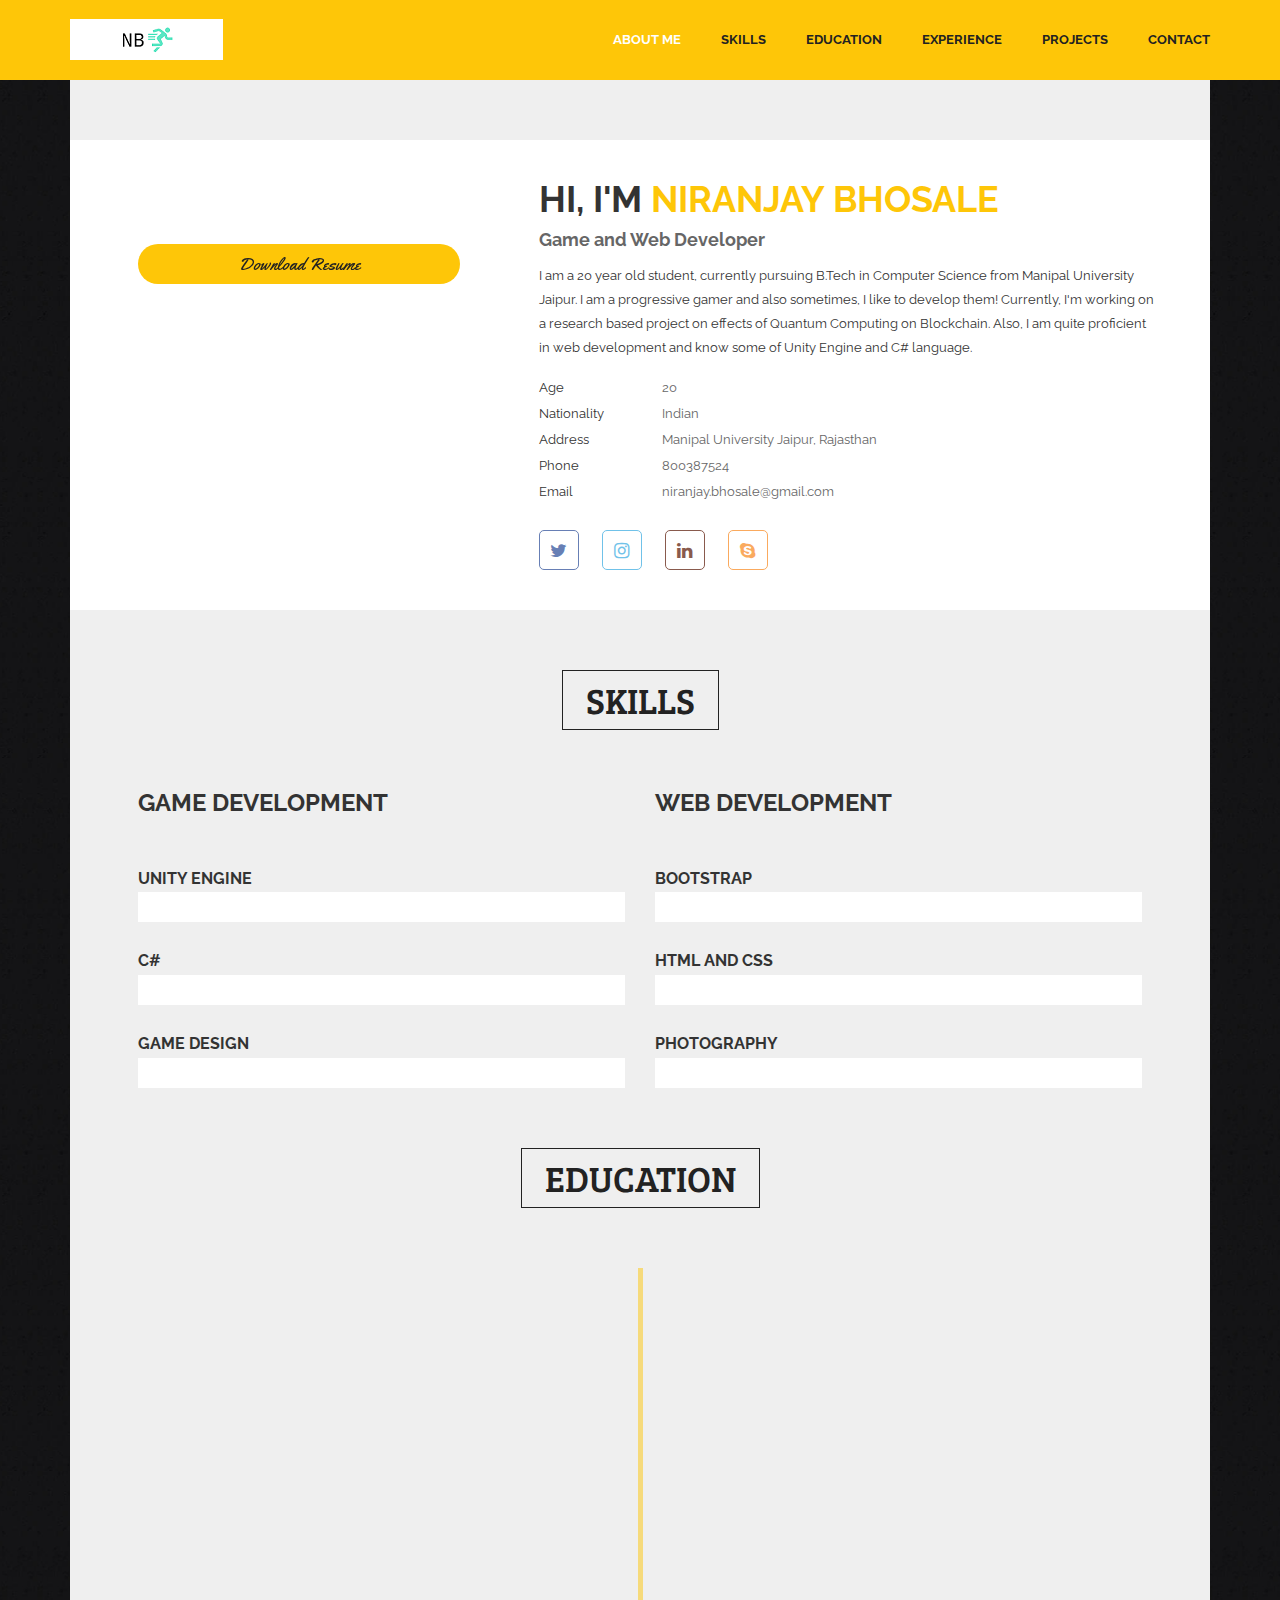
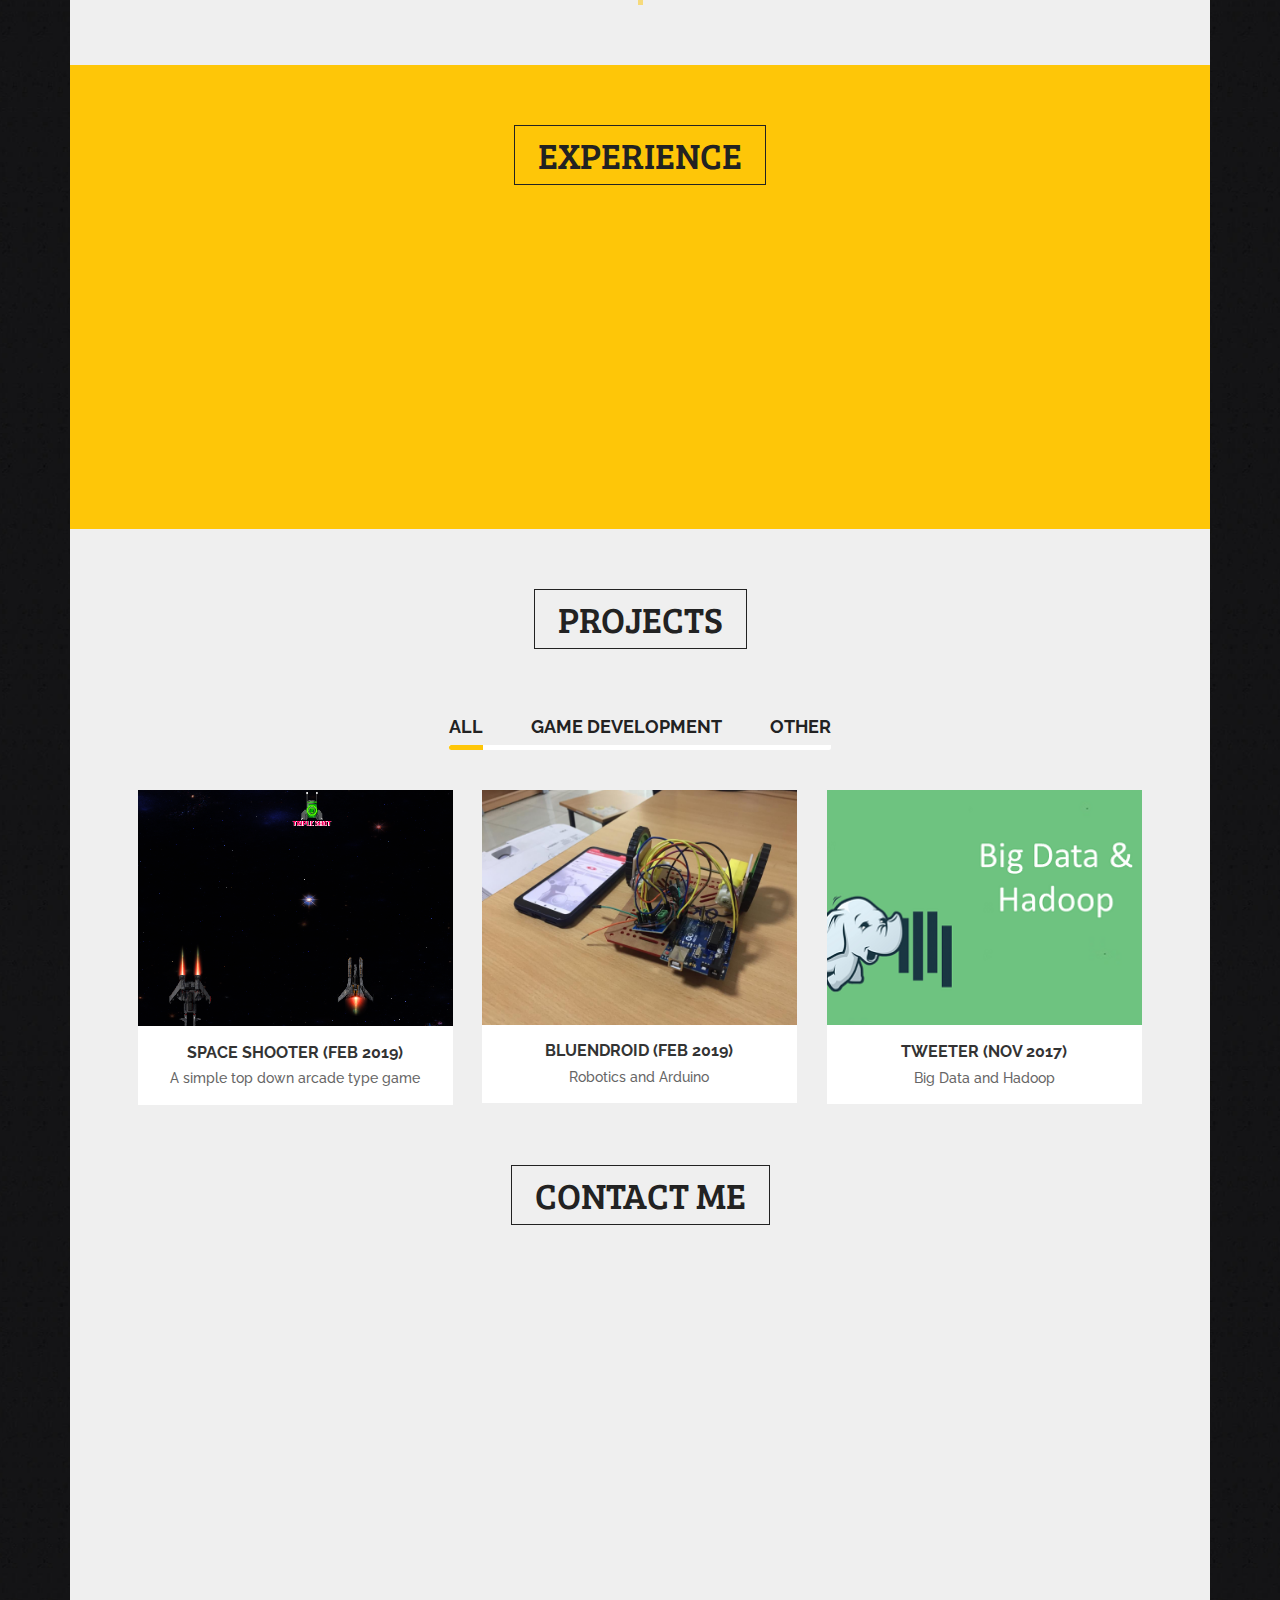
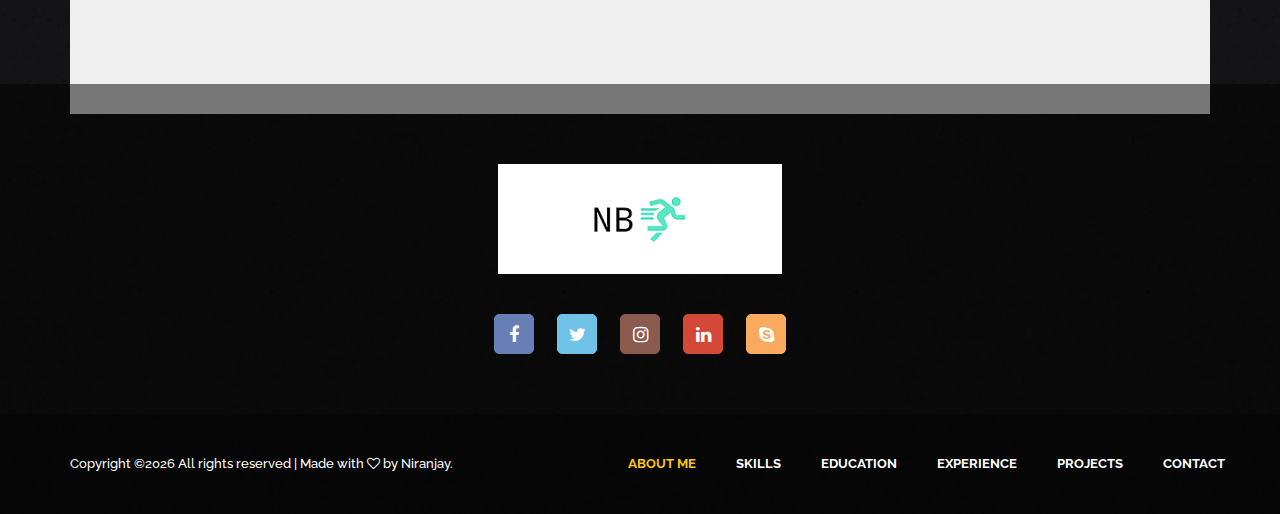
==== index.html @ bb03a8a0 "Update index.html" ====
<!DOCTYPE html>
<html lang="en">
    <head>
        <meta charset="utf-8">
        <meta http-equiv="X-UA-Compatible" content="IE=edge">
        <meta name="viewport" content="width=device-width, initial-scale=1">
        <link rel="icon" href="img/favicon.png" type="image/x-icon" />
        <!-- The above 3 meta tags *must* come first in the head; any other head content must come *after* these tags -->
        <title>Niranjay Bhosale - Resume / CV</title>

        <!-- Icon css link -->
        <link href="vendors/material-icon/css/materialdesignicons.min.css" rel="stylesheet">
        <link href="css/font-awesome.min.css" rel="stylesheet">
        <link href="vendors/linears-icon/style.css" rel="stylesheet">
        <!-- Bootstrap -->
        <link href="css/bootstrap.min.css" rel="stylesheet">
        
        <!-- Extra plugin css -->
        <link href="vendors/owl-carousel/assets/owl.carousel.css" rel="stylesheet">
        <link href="vendors/animate-css/animate.css" rel="stylesheet">
        
        <link href="css/style.css" rel="stylesheet">
        <link href="css/responsive.css" rel="stylesheet">
        
        <link rel="stylesheet" href="css/colors/default.css" title="default">
        <link rel="alternate stylesheet" href="css/colors/orange.css" title="orange">
        <link rel="alternate stylesheet" href="css/colors/pink.css" title="pink">
        <link rel="alternate stylesheet" href="css/colors/violet.css" title="violet">
        <link rel="alternate stylesheet" href="css/colors/blue.css" title="blue">
        <link rel="alternate stylesheet" href="css/colors/past.css" title="past">


        <!-- HTML5 shim and Respond.js for IE8 support of HTML5 elements and media queries -->
        <!-- WARNING: Respond.js doesn't work if you view the page via file:// -->
        <!--[if lt IE 9]>
        <script src="https://oss.maxcdn.com/html5shiv/3.7.3/html5shiv.min.js"></script>
        <script src="https://oss.maxcdn.com/respond/1.4.2/respond.min.js"></script>
        <![endif]-->
    </head>
    <body class="dark_bg" data-spy="scroll" data-target="#bs-example-navbar-collapse-1" data-offset="80" data-scroll-animation="true">
       
        <div id="preloader">
            <div id="preloader_spinner">
                <div class="spinner"></div>
            </div>
        </div>
       
        <!--================ Frist hader Area =================-->
        <header class="header_area">
            <div class="container">
                <nav class="navbar navbar-default">
                    <!-- Brand and toggle get grouped for better mobile display -->
                    <div class="navbar-header">
                        <button type="button" class="navbar-toggle collapsed" data-toggle="collapse" data-target="#bs-example-navbar-collapse-1" aria-expanded="false">
                            <span class="sr-only">Toggle navigation</span>
                            <span class="icon-bar"></span>
                            <span class="icon-bar"></span>
                            <span class="icon-bar"></span>
                        </button>
                        <a class="navbar-brand" href="index.html"><img src="img/logo.png" alt=""></a>
                    </div>

                    <!-- Collect the nav links, forms, and other content for toggling -->
                    <div class="collapse navbar-collapse" id="bs-example-navbar-collapse-1">
                        <ul class="nav navbar-nav navbar-right">
                            <li class="active"><a href="#about">ABOUT ME </a></li>
                            <li><a href="#skill">Skills</a></li>
                            <li><a href="#education">Education</a></li>
                            <li><a href="#service">Experience</a></li>
                            <li><a href="#portfolio">Projects</a></li>
                            <!-- <li><a href="#news">News</a></li> -->
                            <li><a href="#contact">CONTACT</a></li>
                        </ul>
                    </div><!-- /.navbar-collapse -->
                </nav>
            </div>
        </header>
        <!--================End Footer Area =================-->
        
        <!--================Total container Area =================-->
        <div class="container main_container">
            <div class="content_inner_bg row m0">
                <section class="about_person_area pad" id="about">
                    <div class="row">
                        <div class="col-md-5">
                            <div class="person_img">
                                <img src="img/member/pro_pic.jpg" alt="">
                                <a class="download_btn" href="https://drive.google.com/file/d/1A1IYDyCEJF3jISKHnwyV9VKi8u2_MzDk/view?usp=sharing" target="_blank"><span>Download Resume</span></a>
                            </div>
                        </div>
                        <div class="col-md-7">
                            <div class="row person_details">
                                <h3>Hi, I'm <span>Niranjay Bhosale</span></h3>
                                <h4>Game and Web Developer</h4>
                                <p>I am a 20 year old student, currently pursuing B.Tech in Computer Science from Manipal University Jaipur. I am a progressive gamer and also sometimes, I like to develop them! Currently, I'm working on a research based project on effects of Quantum Computing on Blockchain. Also, I am quite proficient in web development and know some of Unity Engine and C# language.</p>
                                <div class="person_information">
                                    <ul>
                                        <li><a href="#">Age</a></li>
                                        <li><a href="#">Nationality</a></li>
                                        <li><a href="#">Address</a></li>
                                        <li><a href="#">Phone</a></li>
                                        <li><a href="#">Email</a></li>
                                    </ul>
                                    <ul>
                                        <li><a href="#">20</a></li>
                                        <li><a href="#">Indian</a></li>
                                        <li><a href="#">Manipal University Jaipur, Rajasthan</a></li>
                                        <li><a href="#">800387524</a></li>
                                        <li><a href="#">niranjay.bhosale@gmail.com</a></li>
                                    </ul>
                                </div>
                                <ul class="social_icon">
                                    <!-- <li><a href="https://www.facebook.com/niranjay.bhosale"><i class="fa fa-facebook"></i></a></li> -->
                                    <li><a href="https://twitter.com/BhosaleNiranjay"><i class="fa fa-twitter"></i></a></li>
                                    <li><a href="https://www.instagram.com/niranjay_30/"><i class="fa fa-instagram"></i></a></li>
                                    <li><a href="https://www.linkedin.com/in/niranjay-b-50115015b/"><i class="fa fa-linkedin"></i></a></li>
                                    <li><a href="https://join.skype.com/invite/nTh72qrRTqB2"><i class="fa fa-skype"></i></a></li>
                                    <!-- <li><a href="#"><i class="fa fa-pinterest"></i></a></li>
                                    <li><a href="#"><i class="fa fa-google-plus"></i></a></li>	
                                    <li><a href="#"><i class="fa fa-flickr"></i></a></li>
                                    <li><a href="#"><i class="fa fa-dribbble"></i></a></li>
                                    <li><a href="#"><i class="fa fa-rss"></i></a></li> -->
                                </ul>
                            </div>
                        </div>
                    </div>
                </section>
                <section class="myskill_area pad" id="skill">
                    <div class="main_title">
                        <h2>Skills</h2>
                    </div>
                    <div class="row">
                        <div class="col-md-6 wow fadeInUp animated">
                            <div class="skill_text">
                                <h4>Game Development</h4>
                                <!-- <p>Lorem Ipsum is simply dummy text of the printing and typesetting industry. Loren Ipsum has been the industry's standard dummy text.</p>
 -->                            </div>
                            <div class="skill_item_inner">
                                <div class="single_skill">
                                    <h4>Unity Engine</h4>
                                    <div class="progress">
                                        <div class="progress-bar" role="progressbar" aria-valuenow="55" aria-valuemin="0" aria-valuemax="100">
                                            <!--<div class="progress_parcent"><span class="counter">65</span>%</div>-->
                                        </div>
                                    </div>
                                </div>
                                <div class="single_skill">
                                    <h4>C#</h4>
                                    <div class="progress">
                                        <div class="progress-bar" role="progressbar" aria-valuenow="35" aria-valuemin="0" aria-valuemax="100">
                                            <!--<div class="progress_parcent"><span class="counter">65</span>%</div>-->
                                        </div>
                                    </div>
                                </div>
                                <div class="single_skill">
                                    <h4>Game Design</h4>
                                    <div class="progress">
                                        <div class="progress-bar" role="progressbar" aria-valuenow="45" aria-valuemin="0" aria-valuemax="100">
                                            <!--<div class="progress_parcent"><span class="counter">75</span>%</div>-->
                                        </div>
                                    </div>
                                </div>
                            </div>
                        </div>
                        <div class="col-md-6 wow fadeInUp animated">
                            <div class="skill_text">
                                <h4>Web Development</h4>
                                <!-- <p>Lorem Ipsum is simply dummy text of the printing and typesetting industry. Loren Ipsum has been the industry's standard dummy text.</p> -->
                            </div>
                            <div class="skill_item_inner">
                                <div class="single_skill">
                                    <h4>Bootstrap</h4>
                                    <div class="progress">
                                        <div class="progress-bar" role="progressbar" aria-valuenow="35" aria-valuemin="0" aria-valuemax="100">
                                            <!-- <div class="progress_parcent"><span class="counter">75</span>%</div> -->
                                        </div>
                                    </div>
                                </div>
                                <div class="single_skill">
                                    <h4>HTML and CSS</h4>
                                    <div class="progress">
                                        <div class="progress-bar" role="progressbar" aria-valuenow="65" aria-valuemin="0" aria-valuemax="100">
                                            <!-- <div class="progress_parcent"><span class="counter">85</span>%</div> -->
                                        </div>
                                    </div>
                                </div>
                                <div class="single_skill">
                                    <h4>Photography</h4>
                                    <div class="progress">
                                        <div class="progress-bar" role="progressbar" aria-valuenow="60" aria-valuemin="0" aria-valuemax="100">
                                            <div class="progress_parcent"><span class="counter">60</span>%</div>
                                        </div>
                                    </div>
                                </div>
                            </div>
                        </div>
                    </div>
                </section>
                <section class="education_area pad" id="education">
                    <div class="main_title">
                        <h2>Education</h2>
                    </div>
                    <div class="education_inner_area">
                    	<div class="education_item wow fadeInUp animated" data-line="1">
                            <h6>2017-2021 (expected)</h6>
                            <a href="#"><h4>Bachelor of Technology (B.Tech)</h4></a>
                            <h5>Manipal University Jaipur</h5>
                            <p>Stream: Computer Science & Engineering</p>
                        </div>
                        <div class="education_item wow fadeInUp animated" data-line="2">
                            <h6>2015-2017</h6>
                            <a href="#"><h4>Senior Secondary School</h4></a>
                            <h5>Gopal Krishna Gokhale College, Kolhapur</h5>
                            <p>Year of Completion: 2017<br>MAHARASHTRA STATE BOARD Board
							</p>
                        </div>
                        <div class="education_item wow fadeInUp animated" data-line="3">
                            <h6>2013-2015</h6>
                            <a href="#"><h4>Secondary School</h4></a>
                            <h5>Shantiniketan School, Kolhapur</h5>
                            <p>Year of Completion: 2015<br>CBSE Board</p>
                        </div>
                    </div>
                </section>
                <section class="service_area" id="service">
                    <div class="main_title">
                        <h2>Experience</h2>
                    </div>
                    <div class="service_inner row">
                        <!-- <div class="col-md-6">
                            <div class="service_item wow fadeInUp animated">
                                <i class="fa fa-wordpress" aria-hidden="true"></i>
                                <a href="#"><h4>Wordpress Development</h4></a>
                                <p>Lorem ipsum dolor sit amet, consectetur adipiscing elits, sed do mod, tempor ets incididunt ut labore et dolore magna aliqua. Ut enim adtiesm minim veniam, quis nostrud exercitation ullamco laboris nisi ut aliquip ex ea commodo consequat.</p>
                            </div>
                        </div>
                        <div class="col-md-6">
                            <div class="service_item wow fadeInUp animated">
                                <i class="fa fa-paint-brush" aria-hidden="true"></i>
                                <a href="#"><h4>Creative Design</h4></a>
                                <p>Lorem ipsum dolor sit amet, consectetur adipiscing elits, sed do mod, tempor ets incididunt ut labore et dolore magna aliqua. Ut enim adtiesm minim veniam, quis nostrud exercitation ullamco laboris nisi ut aliquip ex ea commodo consequat.</p>
                            </div>
                        </div>
                        <div class="col-md-6">
                            <div class="service_item wow fadeInUp animated">
                                <i class="fa fa-mobile" aria-hidden="true"></i>
                                <a href="#"><h4>Mobile Apps Development</h4></a>
                                <p>Lorem ipsum dolor sit amet, consectetur adipiscing elits, sed do mod, tempor ets incididunt ut labore et dolore magna aliqua. Ut enim adtiesm minim veniam, quis nostrud exercitation ullamco laboris nisi ut aliquip ex ea commodo consequat.</p>
                            </div>
                        </div>
                        <div class="col-md-6">
                            <div class="service_item wow fadeInUp animated">
                                <i class="fa fa-maxcdn" aria-hidden="true"></i>
                                <a href="#"><h4>Social Media Marketing</h4></a>
                                <p>Lorem ipsum dolor sit amet, consectetur adipiscing elits, sed do mod, tempor ets incididunt ut labore et dolore magna aliqua. Ut enim adtiesm minim veniam, quis nostrud exercitation ullamco laboris nisi ut aliquip ex ea commodo consequat.</p>
                            </div>
                        </div>
                        <div class="col-md-6">
                            <div class="service_item wow fadeInUp animated">
                                <i class="fa fa-camera" aria-hidden="true"></i>
                                <a href="#"><h4>Professional Photography</h4></a>
                                <p>Lorem ipsum dolor sit amet, consectetur adipiscing elits, sed do mod, tempor ets incididunt ut labore et dolore magna aliqua. Ut enim adtiesm minim veniam, quis nostrud exercitation ullamco laboris nisi ut aliquip ex ea commodo consequat.</p>
                            </div>
                        </div> -->
                        <div class="col-md-6">
                            <div class="service_item wow fadeInUp animated">
                                <i class="fa fa-laptop" aria-hidden="true"></i>
                                <a href="#"><h4>Website Development</h4></a>
                                <p>Developed a responsive beta version of a website for Howdybuddy (a college startup focused on resolving mental-health issues) using Semantic HTML, CSS, Javascript and bootstrap.</p>
                            </div>
                        </div>
                        <div class="col-md-6">
                            <div class="service_item wow fadeInUp animated">
                                <i class="fa fa-maxcdn" aria-hidden="true"></i>
                                <a href="#"><h4>Game Development</h4></a>
                                <p></p>
                            </div>
                        </div>
                    </div>
                </section>
                <section class="portfolio_area pad" id="portfolio">
                    <div class="main_title">
                        <h2>Projects</h2>
                    </div>
                    <div class="porfolio_menu">
                        <ul class="causes_filter">
                            <li class="active" data-filter="*"><a href="">All</a></li>
                            <li data-filter=".game"><a href="">Game Development</a></li>
                            <li data-filter=".other"><a href="">Other</a></li>
                            <!-- <li data-filter=".marketing"><a href="">Marketing</a></li> -->
                        </ul>
                    </div>
                    <div class="row">
                        <div class="portfolio_list_inner">
                            <div class="col-md-4 game">
                                <div class="portfolio_item">
                                    <div class="portfolio_img">
                                        <img src="img/portfolio/game.png" alt="">
                                    </div>
                                    <div class="portfolio_title">
                                        <a href="https://drive.google.com/drive/folders/1Umdx741iI7I2Jzi5hXSfvukmV2nTcY_Z?usp=sharing" target="_blank"><h4>Space Shooter (Feb 2019)</h4></a>
                                        <h5>A simple top down arcade type game</h5>
                                    </div>
                                </div>
                            </div>
                            <div class="col-md-4 other">
                                <div class="portfolio_item">
                                    <div class="portfolio_img">
                                        <img src="img/portfolio/bot.png" alt="">
                                    </div>
                                    <div class="portfolio_title">
                                        <a href="https://drive.google.com/open?id=1bFijvQqAo2AUb66NJOrfbsSw-WFT45ws" target="_blank"><h4>Bluendroid (Feb 2019)</h4></a>
                                        <h5>Robotics and Arduino</h5>
                                    </div>
                                </div>
                            </div>
                            <div class="col-md-4 other">
                                <div class="portfolio_item">
                                    <div class="portfolio_img">
                                        <img src="img/portfolio/hadoop.png" alt="">
                                    </div>
                                    <div class="portfolio_title">
                                        <a href="https://drive.google.com/open?id=1YYobYBckXIvGxPueU4f6BoprZH7zDfwl" target="_blank"><h4>Tweeter (Nov 2017)</h4></a>
                                        <h5>Big Data and Hadoop</h5>
                                    </div>
                                </div>
                            </div>
                            
                        </div>
                    </div>
                </section>
                <!-- <section class="news_area pad" id="news">
                    <div class="main_title">
                        <h2>News</h2>
                    </div>
                    <div class="news_inner_area">
                        <div class="row">
                            <div class="col-md-4">
                                <div class="twitter_area wow fadeInLeft animated">
                                    <div class="w_title">
                                        <h3><i class="fa fa-twitter"></i>Twitter</h3>
                                    </div>
                                    <ul>
                                        <li><a href="#">@themexart:</a> Lorem ipsum dolors sit amets consectetur adipicing elit sed do eiusmod tempor incididunt ut labore.</li>
                                        <li><a href="#">@themexart:</a> Lorem ipsum dolors sit amets consectetur adipicing elit sed do eiusmod tempor incididunt ut labore.</li>
                                        <li><a href="#">@themexart:</a> Lorem ipsum dolors sit amets consectetur adipicing elit sed do eiusmod tempor incididunt ut labore.</li>
                                        <li><a href="#">@themexart:</a> Lorem ipsum dolors sit amets consectetur adipicing elit sed do eiusmod tempor incididunt ut labore.</li>
                                    </ul>
                                </div>
                            </div>
                            <div class="col-md-4">
                                <div class="blog_slider_area wow fadeInUp animated">
                                    <div class="w_title">
                                        <h3>Blog</h3>
                                    </div>
                                    <div class="blog_slider_inner">
                                        <div class="item">
                                            <img src="img/blog/blog-1.jpg" alt="">
                                            <a href="#"><h3>The Importance of User Experience</h3></a>
                                            <p>Lorem ipsum dolor sit amet, consectetur adipiscing elit. Etiam sagittis... <a href="#">Read More</a></p>
                                            <h5>Posted by <a href="http://rocky.obaidul.com">Rocky</a> at 04 Feb, 2017</h5>
                                        </div>
                                        <div class="item">
                                            <img src="img/blog/blog-2.jpg" alt="">
                                            <a href="#"><h3>The Importance of User Experience</h3></a>
                                            <p>Lorem ipsum dolor sit amet, consectetur adipiscing elit. Etiam sagittis... <a href="#">Read More</a></p>
                                            <h5>Posted by <a href="http://rocky.obaidul.com">Rocky</a> at 04 Feb, 2017</h5>
                                        </div>
                                        <div class="item">
                                            <img src="img/blog/blog-3.jpg" alt="">
                                            <a href="#"><h3>The Importance of User Experience</h3></a>
                                            <p>Lorem ipsum dolor sit amet, consectetur adipiscing elit. Etiam sagittis... <a href="#">Read More</a></p>
                                            <h5>Posted by <a href="http://rocky.obaidul.com">Rocky</a> at 04 Feb, 2017</h5>
                                        </div>
                                    </div>
                                </div>
                            </div>
                            <div class="col-md-4">
                                <div class="instagram_area wow fadeInRight animated">
                                    <div class="w_title">
                                        <h3><i class="fa fa-instagram"></i>Instagram</h3>
                                    </div>
                                    <ul>
                                        <li><a href="#"><img src="img/instagram/instagram-1.jpg" alt=""></a></li>
                                        <li><a href="#"><img src="img/instagram/instagram-2.jpg" alt=""></a></li>
                                        <li><a href="#"><img src="img/instagram/instagram-3.jpg" alt=""></a></li>
                                        <li><a href="#"><img src="img/instagram/instagram-4.jpg" alt=""></a></li>
                                        <li><a href="#"><img src="img/instagram/instagram-5.jpg" alt=""></a></li>
                                        <li><a href="#"><img src="img/instagram/instagram-6.jpg" alt=""></a></li>
                                        <li><a href="#"><img src="img/instagram/instagram-7.jpg" alt=""></a></li>
                                        <li><a href="#"><img src="img/instagram/instagram-8.jpg" alt=""></a></li>
                                        <li><a href="#"><img src="img/instagram/instagram-9.jpg" alt=""></a></li>
                                    </ul>
                                    <a class="follow_btn" href="#"><i class="fa fa-instagram"></i> Follow on Instagram</a>
                                </div>
                            </div>
                        </div>
                    </div>
                </section> -->
                <section class="contact_area pad" id="contact">
                    <div class="main_title">
                        <h2>Contact Me</h2>
                    </div>
                    <div class="row">
                        <div class="col-md-6">
                            <div class="left_contact_details wow fadeInUp animated">
                                <div class="contact_title">
                                    <h3>Contact Info</h3>
                                </div>
                                <div class="media">
                                    <div class="media-left">
                                        <i class="fa fa-map-marker"></i>
                                    </div>
                                    <div class="media-body">
                                        <h4>Address</h4>
                                        <p>Manipal University Jaipur, Bagru, Jaipur, Rajasthan, India (303007)</p>
                                    </div>
                                </div>
                                <div class="media">
                                    <div class="media-left">
                                        <i class="fa fa-phone"></i>
                                    </div>
                                    <div class="media-body">
                                        <h4>Phone</h4>
                                        <p>+91 8830545026</p>
                                    </div>
                                </div>
                                <div class="media">
                                    <div class="media-left">
                                        <i class="fa fa-envelope-o"></i>
                                    </div>
                                    <div class="media-body">
                                        <h4>Email</h4>
                                        <p>niranjay.bhosale@gmail.com</p><br><br><br><br>
                                    </div>
                                </div>
                            </div>
                        </div>
                        <!-- <div class="col-md-6">
                            <div class="contact_from_area wow fadeInUp animated">
                                <div class="contact_title">
                                    <h3>Send E-mail</h3>
                                </div>
                                <div class="row">
                                    <form action="contact-form.php" method="post" id="contactForm">
                                        <div class="form-group col-md-12">
                                            <input type="text" class="form-control" name="name" id="name" placeholder="First Name*">
                                        </div>
                                        <div class="form-group col-md-12">
                                            <input type="text" class="form-control" name="last" id="last" placeholder="Last Name*">
                                        </div>
                                        <div class="form-group col-md-12">
                                            <input type="email" class="form-control" name="mail" id="email" placeholder="Your Email*">
                                        </div>
                                        <div class="form-group col-md-12">
                                            <input type="text" class="form-control" name="subject" id="subject" placeholder="Subject">
                                        </div>
                                        <div class="form-group col-md-12">
                                            <textarea class="form-control" rows="1" id="message" name="message" placeholder="Write Message"></textarea>
                                        </div>
                                        <div class="form-group col-md-12">
                                            <button class="btn btn-default contact_btn" type="submit" name="submit"><span>Send Mail</span></button>
                                        </div>
                                    </form>
                                    <div id="success">
                                        <p>Your text message sent successfully!</p>
                                    </div>
                                    <div id="error">
                                        <p>Sorry! Message not sent. Something went wrong!!</p>
                                    </div>
                                </div>
                            </div>
                        </div> -->
                    </div>
                </section>
                <!--================Map Area =================-->
                <!-- <div id="mapBox" class="mapBox row m0" 
                data-lat="37.3818288" 
                data-lon="-122.0658212" 
                data-zoom="13"></div> -->
                <!--================End Map Area =================-->
            </div>
        </div>
        <!--================End Total container Area =================-->
        
        <!--================footer Area =================-->
        <footer class="footer_area">
            <div class="footer_inner">
                <div class="container">
                    <img src="img/footer.png" alt="">
                    <ul class="social_icon">
                        <li><a href="https://www.facebook.com/niranjay.bhosale"><i class="fa fa-facebook"></i></a></li>
                        <li><a href="https://twitter.com/BhosaleNiranjay"><i class="fa fa-twitter"></i></a></li>
                        <li><a href="https://www.instagram.com/niranjay_30/"><i class="fa fa-instagram"></i></a></li>
                        <li><a href="https://www.linkedin.com/in/niranjay-b-50115015b/"><i class="fa fa-linkedin"></i></a></li>
                        <li><a href="https://join.skype.com/invite/nTh72qrRTqB2"><i class="fa fa-skype"></i></a></li>
                    </ul>
                </div>
            </div>
            <div class="footer_copyright">
                <div class="container">
                    <div class="pull-left">
                        <h5><p><!-- Link back to Colorlib can't be removed. Template is licensed under CC BY 3.0. -->
Copyright &copy;<script>document.write(new Date().getFullYear());</script> All rights reserved | Made with <i class="fa fa-heart-o" aria-hidden="true"></i> by Niranjay.
</p></h5>
                    </div>
                    <div class="pull-right">
                        <ul class="nav navbar-nav navbar-right">
                             <li class="active"><a href="#about">ABOUT ME </a></li>
                            <li><a href="#skill">Skills</a></li>
                            <li><a href="#education">Education</a></li>
                            <li><a href="#service">Experience</a></li>
                            <li><a href="#portfolio">Projects</a></li>
                            <!-- <li><a href="#news">News</a></li> -->
                            <li><a href="#contact">CONTACT</a></li>
                        </ul>
                    </div>
                </div>
            </div>
        </footer>
        <!--================End footer Area =================-->
        
        <!-- <div class="envalab-style-switch" id="switch-style">
            <div class="switch-button" id="toggle-switcher"><i class="fa fa-gears"></i></div>
            <div class="switched-options">
                <div class="config-title">Color Panel </div>
                <ul class="styles">
                    <li>
                        <a href=# onclick='return setActiveStyleSheet("default"),!1' title="default"></a>
                    </li>
                    <li>
                        <a href=# onclick='return setActiveStyleSheet("orange"),!1' title="orange"></a>
                    </li>
                    <li>
                        <a href=# onclick='return setActiveStyleSheet("pink"),!1' title="pink"></a>
                    </li>
                    <li>
                        <a href=# onclick='return setActiveStyleSheet("violet"),!1' title="violet"></a>
                    </li>
                    <li>
                        <a href=# onclick='return setActiveStyleSheet("blue"),!1' title="blue"></a>
                    </li>
                    <li>
                        <a href=# onclick='return setActiveStyleSheet("past"),!1' title="past"></a>
                    </li>
                </ul>
            </div>
        </div> -->
        
        
        <!-- jQuery (necessary for Bootstrap's JavaScript plugins) -->
        <script src="js/jquery-2.1.4.min.js"></script>
        <!-- Include all compiled plugins (below), or include individual files as needed -->
        <script src="js/bootstrap.min.js"></script>
        <!-- Extra plugin js -->
        <script src="vendors/counter-up/waypoints.min.js"></script>
        <script src="vendors/counter-up/jquery.counterup.min.js"></script>
        <script src="vendors/isotope/imagesloaded.pkgd.min.js"></script>
        <script src="vendors/isotope/isotope.pkgd.min.js"></script>
        <script src="vendors/owl-carousel/owl.carousel.min.js"></script>

        <script src="vendors/style-switcher/styleswitcher.js"></script>
        <script src="vendors/style-switcher/switcher-active.js"></script>
        <script src="vendors/animate-css/wow.min.js"></script>
       
        <!--gmaps Js-->
        <script src="https://maps.googleapis.com/maps/api/js?key=AIzaSyCjCGmQ0Uq4exrzdcL6rvxywDDOvfAu6eE"></script>
        <script src="js/gmaps.min.js"></script>
        
        <!-- contact js -->
        <script src="js/jquery.form.js"></script>
        <script src="js/jquery.validate.min.js"></script>
        <script src="js/contact.js"></script>
        
        <script src="js/theme.js"></script>
    </body>
</html>
---- vendors/linears-icon/style.css ----
@font-face {
	font-family: 'Linearicons-Free';
	src:url('fonts/Linearicons-Free.eot?w118d');
	src:url('fonts/Linearicons-Free.eot?#iefixw118d') format('embedded-opentype'),
		url('fonts/Linearicons-Free.woff2?w118d') format('woff2'),
		url('fonts/Linearicons-Free.woff?w118d') format('woff'),
		url('fonts/Linearicons-Free.ttf?w118d') format('truetype'),
		url('fonts/Linearicons-Free.svg?w118d#Linearicons-Free') format('svg');
	font-weight: normal;
	font-style: normal;
}

.lnr {
	font-family: 'Linearicons-Free';
	speak: none;
	font-style: normal;
	font-weight: normal;
	font-variant: normal;
	text-transform: none;
	line-height: 1;

	/* Better Font Rendering =========== */
	-webkit-font-smoothing: antialiased;
	-moz-osx-font-smoothing: grayscale;
}

.lnr-home:before {
	content: "\e800";
}
.lnr-apartment:before {
	content: "\e801";
}
.lnr-pencil:before {
	content: "\e802";
}
.lnr-magic-wand:before {
	content: "\e803";
}
.lnr-drop:before {
	content: "\e804";
}
.lnr-lighter:before {
	content: "\e805";
}
.lnr-poop:before {
	content: "\e806";
}
.lnr-sun:before {
	content: "\e807";
}
.lnr-moon:before {
	content: "\e808";
}
.lnr-cloud:before {
	content: "\e809";
}
.lnr-cloud-upload:before {
	content: "\e80a";
}
.lnr-cloud-download:before {
	content: "\e80b";
}
.lnr-cloud-sync:before {
	content: "\e80c";
}
.lnr-cloud-check:before {
	content: "\e80d";
}
.lnr-database:before {
	content: "\e80e";
}
.lnr-lock:before {
	content: "\e80f";
}
.lnr-cog:before {
	content: "\e810";
}
.lnr-trash:before {
	content: "\e811";
}
.lnr-dice:before {
	content: "\e812";
}
.lnr-heart:before {
	content: "\e813";
}
.lnr-star:before {
	content: "\e814";
}
.lnr-star-half:before {
	content: "\e815";
}
.lnr-star-empty:before {
	content: "\e816";
}
.lnr-flag:before {
	content: "\e817";
}
.lnr-envelope:before {
	content: "\e818";
}
.lnr-paperclip:before {
	content: "\e819";
}
.lnr-inbox:before {
	content: "\e81a";
}
.lnr-eye:before {
	content: "\e81b";
}
.lnr-printer:before {
	content: "\e81c";
}
.lnr-file-empty:before {
	content: "\e81d";
}
.lnr-file-add:before {
	content: "\e81e";
}
.lnr-enter:before {
	content: "\e81f";
}
.lnr-exit:before {
	content: "\e820";
}
.lnr-graduation-hat:before {
	content: "\e821";
}
.lnr-license:before {
	content: "\e822";
}
.lnr-music-note:before {
	content: "\e823";
}
.lnr-film-play:before {
	content: "\e824";
}
.lnr-camera-video:before {
	content: "\e825";
}
.lnr-camera:before {
	content: "\e826";
}
.lnr-picture:before {
	content: "\e827";
}
.lnr-book:before {
	content: "\e828";
}
.lnr-bookmark:before {
	content: "\e829";
}
.lnr-user:before {
	content: "\e82a";
}
.lnr-users:before {
	content: "\e82b";
}
.lnr-shirt:before {
	content: "\e82c";
}
.lnr-store:before {
	content: "\e82d";
}
.lnr-cart:before {
	content: "\e82e";
}
.lnr-tag:before {
	content: "\e82f";
}
.lnr-phone-handset:before {
	content: "\e830";
}
.lnr-phone:before {
	content: "\e831";
}
.lnr-pushpin:before {
	content: "\e832";
}
.lnr-map-marker:before {
	content: "\e833";
}
.lnr-map:before {
	content: "\e834";
}
.lnr-location:before {
	content: "\e835";
}
.lnr-calendar-full:before {
	content: "\e836";
}
.lnr-keyboard:before {
	content: "\e837";
}
.lnr-spell-check:before {
	content: "\e838";
}
.lnr-screen:before {
	content: "\e839";
}
.lnr-smartphone:before {
	content: "\e83a";
}
.lnr-tablet:before {
	content: "\e83b";
}
.lnr-laptop:before {
	content: "\e83c";
}
.lnr-laptop-phone:before {
	content: "\e83d";
}
.lnr-power-switch:before {
	content: "\e83e";
}
.lnr-bubble:before {
	content: "\e83f";
}
.lnr-heart-pulse:before {
	content: "\e840";
}
.lnr-construction:before {
	content: "\e841";
}
.lnr-pie-chart:before {
	content: "\e842";
}
.lnr-chart-bars:before {
	content: "\e843";
}
.lnr-gift:before {
	content: "\e844";
}
.lnr-diamond:before {
	content: "\e845";
}
.lnr-linearicons:before {
	content: "\e846";
}
.lnr-dinner:before {
	content: "\e847";
}
.lnr-coffee-cup:before {
	content: "\e848";
}
.lnr-leaf:before {
	content: "\e849";
}
.lnr-paw:before {
	content: "\e84a";
}
.lnr-rocket:before {
	content: "\e84b";
}
.lnr-briefcase:before {
	content: "\e84c";
}
.lnr-bus:before {
	content: "\e84d";
}
.lnr-car:before {
	content: "\e84e";
}
.lnr-train:before {
	content: "\e84f";
}
.lnr-bicycle:before {
	content: "\e850";
}
.lnr-wheelchair:before {
	content: "\e851";
}
.lnr-select:before {
	content: "\e852";
}
.lnr-earth:before {
	content: "\e853";
}
.lnr-smile:before {
	content: "\e854";
}
.lnr-sad:before {
	content: "\e855";
}
.lnr-neutral:before {
	content: "\e856";
}
.lnr-mustache:before {
	content: "\e857";
}
.lnr-alarm:before {
	content: "\e858";
}
.lnr-bullhorn:before {
	content: "\e859";
}
.lnr-volume-high:before {
	content: "\e85a";
}
.lnr-volume-medium:before {
	content: "\e85b";
}
.lnr-volume-low:before {
	content: "\e85c";
}
.lnr-volume:before {
	content: "\e85d";
}
.lnr-mic:before {
	content: "\e85e";
}
.lnr-hourglass:before {
	content: "\e85f";
}
.lnr-undo:before {
	content: "\e860";
}
.lnr-redo:before {
	content: "\e861";
}
.lnr-sync:before {
	content: "\e862";
}
.lnr-history:before {
	content: "\e863";
}
.lnr-clock:before {
	content: "\e864";
}
.lnr-download:before {
	content: "\e865";
}
.lnr-upload:before {
	content: "\e866";
}
.lnr-enter-down:before {
	content: "\e867";
}
.lnr-exit-up:before {
	content: "\e868";
}
.lnr-bug:before {
	content: "\e869";
}
.lnr-code:before {
	content: "\e86a";
}
.lnr-link:before {
	content: "\e86b";
}
.lnr-unlink:before {
	content: "\e86c";
}
.lnr-thumbs-up:before {
	content: "\e86d";
}
.lnr-thumbs-down:before {
	content: "\e86e";
}
.lnr-magnifier:before {
	content: "\e86f";
}
.lnr-cross:before {
	content: "\e870";
}
.lnr-menu:before {
	content: "\e871";
}
.lnr-list:before {
	content: "\e872";
}
.lnr-chevron-up:before {
	content: "\e873";
}
.lnr-chevron-down:before {
	content: "\e874";
}
.lnr-chevron-left:before {
	content: "\e875";
}
.lnr-chevron-right:before {
	content: "\e876";
}
.lnr-arrow-up:before {
	content: "\e877";
}
.lnr-arrow-down:before {
	content: "\e878";
}
.lnr-arrow-left:before {
	content: "\e879";
}
.lnr-arrow-right:before {
	content: "\e87a";
}
.lnr-move:before {
	content: "\e87b";
}
.lnr-warning:before {
	content: "\e87c";
}
.lnr-question-circle:before {
	content: "\e87d";
}
.lnr-menu-circle:before {
	content: "\e87e";
}
.lnr-checkmark-circle:before {
	content: "\e87f";
}
.lnr-cross-circle:before {
	content: "\e880";
}
.lnr-plus-circle:before {
	content: "\e881";
}
.lnr-circle-minus:before {
	content: "\e882";
}
.lnr-arrow-up-circle:before {
	content: "\e883";
}
.lnr-arrow-down-circle:before {
	content: "\e884";
}
.lnr-arrow-left-circle:before {
	content: "\e885";
}
.lnr-arrow-right-circle:before {
	content: "\e886";
}
.lnr-chevron-up-circle:before {
	content: "\e887";
}
.lnr-chevron-down-circle:before {
	content: "\e888";
}
.lnr-chevron-left-circle:before {
	content: "\e889";
}
.lnr-chevron-right-circle:before {
	content: "\e88a";
}
.lnr-crop:before {
	content: "\e88b";
}
.lnr-frame-expand:before {
	content: "\e88c";
}
.lnr-frame-contract:before {
	content: "\e88d";
}
.lnr-layers:before {
	content: "\e88e";
}
.lnr-funnel:before {
	content: "\e88f";
}
.lnr-text-format:before {
	content: "\e890";
}
.lnr-text-format-remove:before {
	content: "\e891";
}
.lnr-text-size:before {
	content: "\e892";
}
.lnr-bold:before {
	content: "\e893";
}
.lnr-italic:before {
	content: "\e894";
}
.lnr-underline:before {
	content: "\e895";
}
.lnr-strikethrough:before {
	content: "\e896";
}
.lnr-highlight:before {
	content: "\e897";
}
.lnr-text-align-left:before {
	content: "\e898";
}
.lnr-text-align-center:before {
	content: "\e899";
}
.lnr-text-align-right:before {
	content: "\e89a";
}
.lnr-text-align-justify:before {
	content: "\e89b";
}
.lnr-line-spacing:before {
	content: "\e89c";
}
.lnr-indent-increase:before {
	content: "\e89d";
}
.lnr-indent-decrease:before {
	content: "\e89e";
}
.lnr-pilcrow:before {
	content: "\e89f";
}
.lnr-direction-ltr:before {
	content: "\e8a0";
}
.lnr-direction-rtl:before {
	content: "\e8a1";
}
.lnr-page-break:before {
	content: "\e8a2";
}
.lnr-sort-alpha-asc:before {
	content: "\e8a3";
}
.lnr-sort-amount-asc:before {
	content: "\e8a4";
}
.lnr-hand:before {
	content: "\e8a5";
}
.lnr-pointer-up:before {
	content: "\e8a6";
}
.lnr-pointer-right:before {
	content: "\e8a7";
}
.lnr-pointer-down:before {
	content: "\e8a8";
}
.lnr-pointer-left:before {
	content: "\e8a9";
}
---- css/style.css ----
/*----------------------------------------------------
@File: Default Styles
@Author: Rocky Ahmed
@URL: http://wethemez.com
Email: rockybd1995@gmail.com

This file contains the styling for the actual theme, this
is the file you need to edit to change the look of the
theme.
---------------------------------------------------- */
/*=====================================================================
@Template Name: Ramirez
@Author: Rocky Ahmed
@Developed By: Rocky Ahmed
@Developer URL: http://rocky.wethemez.com

@Default Styles

Table of Content:
01/ Variables
02/ predefin
03/ header
04/ profile
05/ button
06/ skill 
07/ portfolio 
08/ blog
09/ footer 
=====================================================================*/
/*----------------------------------------------------*/
/*font Variables*/
/*Color Variables*/
@import url("https://fonts.googleapis.com/css?family=Bree+Serif|Raleway:100,200,300,400,500,600,700,800,900|Yellowtail");
.col-md-offset-right-1 {
  margin-right: 8.33333333%;
}

/*---------------------------------------------------- */
/*----------------------------------------------------*/
ul {
  list-style: none;
  margin: 0px;
  padding: 0px;
}

a {
  text-decoration: none;
}

a:hover, a:focus {
  text-decoration: none;
}

.row.m0 {
  padding: 0px;
  margin: 0px;
}

body {
  line-height: 24px;
  font-size: 13px;
  color: #333333;
  font-family: "Raleway", sans-serif;
}

body.light_bg {
  background: url(../img/Pattern_Light.png) repeat scroll center center;
  background-size: contain;
}

body.dark_bg {
  background: url(../img/Pattern_Drak.png) repeat scroll center center;
  background-size: contain;
}

body .content_inner_bg {
  background: #efefef;
}

body, p, h1, h2, h3, h4, h5, h6 {
  margin: 0px;
  padding: 0px;
}

.pad {
  padding: 0px 68px;
}

#success {
  display: none;
  padding-left: 15px;
  padding-top: 10px;
}

#error {
  display: none;
  padding-left: 15px;
  padding-top: 10px;
}

/* Main title css
============================================================================================ */
.main_title {
  text-align: center;
  padding: 60px 0px;
}

.main_title h2 {
  font-size: 36px;
  font-family: "Bree Serif", serif;
  color: #222222;
  text-transform: uppercase;
  text-align: center;
  border: 1px solid #222222;
  display: inline-block;
  line-height: 58px;
  padding: 0px 23px;
}

/* End Main title css
============================================================================================ */
#preloader {
  position: fixed;
  top: 0;
  left: 0;
  right: 0;
  bottom: 0;
  background-color: #ffffff;
  z-index: 99999999;
}

#preloader #preloader_spinner {
  position: absolute;
  top: 50%;
  left: 50%;
  -webkit-transform: translateX(-50%) translateY(-50%);
  -ms-transform: translateX(-50%) translateY(-50%);
  transform: translateX(-50%) translateY(-50%);
}

.spinner {
  -webkit-animation: load 1s infinite linear;
  -moz-animation: load 1s infinite linear;
  animation: load 1s infinite linear;
  background: -webkit-linear-gradient(top, #fec608 10%, rgba(255, 255, 255, 0) 100%);
  background: linear-gradient(to bottom, #fec608 10%, rgba(255, 255, 255, 0) 100%);
  height: 4em;
  width: 4em;
  border-radius: 50%;
  font-size: 18px;
  margin: auto;
  position: relative;
}

.spinner:before {
  position: absolute;
  top: 0;
  right: 0;
  bottom: 0;
  left: 0;
  height: 100%;
  width: 100%;
  background: -webkit-linear-gradient(left, rgba(255, 255, 255, 0) 50%, #fec608 50%);
  background: linear-gradient(to right, rgba(255, 255, 255, 0) 50%, #fec608 50%);
  border-radius: 100%;
  content: '';
}

.spinner:after {
  position: absolute;
  top: 0;
  right: 0;
  bottom: 0;
  left: 0;
  height: 90%;
  width: 90%;
  background: #fff;
  border-radius: 50%;
  content: '';
  margin: auto;
}

@-webkit-keyframes load {
  from {
    -webkit-transform: rotate(0deg);
  }
  to {
    -webkit-transform: rotate(360deg);
  }
}

@-moz-keyframes load {
  from {
    -moz-transform: rotate(0deg);
  }
  to {
    -moz-transform: rotate(360deg);
  }
}

@keyframes load {
  from {
    -webkit-transform: rotate(0deg);
    -moz-transform: rotate(0deg);
    -ms-transform: rotate(0deg);
    -o-transform: rotate(0deg);
    transform: rotate(0deg);
  }
  to {
    -webkit-transform: rotate(360deg);
    -moz-transform: rotate(360deg);
    -ms-transform: rotate(360deg);
    -o-transform: rotate(360deg);
    transform: rotate(360deg);
  }
}

/*---------------------------------------------------- */
/*----------------------------------------------------*/
/* Header Menu Area css
============================================================================================ */
.header_area {
  background: #fec608;
}

.header_area .navbar.navbar-default {
  border: none;
  border-radius: 0px;
  background: transparent;
  margin: 0px;
}

.header_area .navbar.navbar-default .navbar-header .navbar-brand {
  padding: 0;
  display: block;
  vertical-align: middle;
  line-height: 76px;
}

.header_area .navbar.navbar-default .navbar-header .navbar-brand img {
  display: inline-block;
}

.header_area .navbar.navbar-default .navbar-collapse .nav.navbar-nav li {
  margin-right: 40px;
}

.header_area .navbar.navbar-default .navbar-collapse .nav.navbar-nav li a {
  padding: 0px;
  background: transparent;
  line-height: 80px;
  font-family: "Raleway", sans-serif;
  text-transform: uppercase;
  font-weight: bold;
  color: #222222;
  display: inline-block;
  transition: all 400ms linear 0s;
}

.header_area .navbar.navbar-default .navbar-collapse .nav.navbar-nav li:hover a, .header_area .navbar.navbar-default .navbar-collapse .nav.navbar-nav li.active a {
  color: #fff;
}

.header_area .navbar.navbar-default .navbar-collapse .nav.navbar-nav li:last-child {
  margin-right: 0px;
}

.header_area.stricky-fixed {
  position: fixed;
  top: 0;
  width: 100%;
  left: 0;
  z-index: 9999;
}

.header_area.stricky-fixed + section, .header_area.stricky-fixed + div, .header_area.stricky-fixed + .row {
  margin-top: 80px;
}

/* End Header Menu Area css
============================================================================================ */
/*---------------------------------------------------- */
/*----------------------------------------------------*/
/* About Person area css
============================================================================================ */
.about_person_area {
  background: #fff;
  margin-top: 60px;
  padding-top: 40px;
  padding-bottom: 40px;
}

.about_person_area .person_img {
  max-width: 322px;
}

.about_person_area .person_img img {
  max-width: 100%;
}

.about_person_area .person_img .download_btn {
  margin-top: 40px;
}

.about_person_area .person_details {
  margin-left: -30px;
}

.about_person_area .person_details h3 {
  font-size: 36px;
  color: #333333;
  text-transform: uppercase;
  font-family: "Raleway", sans-serif;
  font-weight: bold;
  padding-bottom: 10px;
}

.about_person_area .person_details h3 span {
  color: #fec608;
}

.about_person_area .person_details h4 {
  font-size: 18px;
  font-family: "Raleway", sans-serif;
  font-weight: bold;
  color: #666666;
  padding-bottom: 15px;
}

.about_person_area .person_details p {
  font-size: 13px;
  line-height: 24px;
  color: #333333;
  font-family: "Raleway", sans-serif;
  font-weight: 400;
}

.about_person_area .person_details .person_information {
  padding: 15px 0px 25px 0px;
}

.about_person_area .person_details .person_information ul {
  display: inline-block;
}

.about_person_area .person_details .person_information ul li a {
  font-size: 13px;
  line-height: 26px;
  color: #333333;
  font-family: "Raleway", sans-serif;
}

.about_person_area .person_details .person_information ul + ul {
  padding-left: 55px;
}

.about_person_area .person_details .person_information ul + ul li a {
  font-size: 13px;
  line-height: 26px;
  color: #666666;
  font-family: "Raleway", sans-serif;
}

.social_icon li {
  display: inline-block;
  margin-right: 20px;
}

.social_icon li a {
  height: 40px;
  width: 40px;
  text-align: center;
  border: 1px solid #677fb5;
  display: block;
  line-height: 40px;
  font-size: 18px;
  border-radius: 5px;
  transition: all 400ms linear 0s;
  color: #677fb5;
}

.social_icon li:nth-child(2) a {
  color: #70c2e9;
  border-color: #70c2e9;
}

.social_icon li:nth-child(2):hover a {
  background: #70c2e9;
}

.social_icon li:nth-child(3) a {
  color: #895a4d;
  border-color: #895a4d;
}

.social_icon li:nth-child(3):hover a {
  background: #895a4d;
}

.social_icon li:nth-child(4) a {
  color: #d34836;
  border-color: #d34836;
}

.social_icon li:nth-child(4):hover a {
  background: #d34836;
}

.social_icon li:nth-child(5) a {
  color: #007ab9;
  border-color: #007ab9;
}

.social_icon li:nth-child(5):hover a {
  background: #007ab9;
}

.social_icon li:nth-child(6) a {
  color: #d8545d;
  border-color: #d8545d;
}

.social_icon li:nth-child(6):hover a {
  background: #d8545d;
}

.social_icon li:nth-child(7) a {
  color: #5ecbf3;
  border-color: #5ecbf3;
}

.social_icon li:nth-child(7):hover a {
  background: #5ecbf3;
}

.social_icon li:nth-child(8) a {
  color: #ff3ba4;
  border-color: #ff3ba4;
}

.social_icon li:nth-child(8):hover a {
  background: #ff3ba4;
}

.social_icon li:last-child {
  margin-right: 0px;
}

.social_icon li:last-child a {
  color: #faaa5e;
  border-color: #faaa5e;
}

.social_icon li:last-child:hover a {
  background: #faaa5e;
}

.social_icon li:hover a {
  background: #677fb5;
  color: #fff;
}

/* End About Person area css
============================================================================================ */
/*---------------------------------------------------- */
/*----------------------------------------------------*/
/* Download BTN area css
============================================================================================ */
.download_btn {
  display: block;
  background: #fec608;
  text-align: center;
  line-height: 40px;
  border-radius: 20px;
  color: #222222;
  font-size: 18px;
  font-family: "Yellowtail";
  position: relative;
  overflow: hidden;
}

.download_btn span {
  display: inline-block;
  width: 100%;
  -webkit-backface-visibility: hidden;
  backface-visibility: hidden;
  height: 100%;
  transition: all 400ms linear 0s;
}

.download_btn:before {
  content: "\f019";
  position: absolute;
  height: 100%;
  width: 100%;
  text-align: center;
  line-height: 40px;
  font-size: 18px;
  color: #222222;
  top: -100%;
  left: 0px;
  font-family: FontAwesome;
  transition: all 200ms ease-in;
}

.download_btn:hover span {
  -webkit-transform: translateY(300%);
  -ms-transform: translateY(300%);
  transform: translateY(300%);
}

.download_btn:hover:before {
  top: 0px;
}

.contact_btn {
  max-width: 140px;
  display: block;
  line-height: 40px;
  color: #fff;
  font-family: "Raleway", sans-serif;
  box-shadow: none !important;
  outline: none !important;
  border: none;
  border-radius: 0px;
  background: #fec608;
  width: 100%;
  padding: 0px;
  position: relative;
  overflow: hidden;
}

.contact_btn span {
  display: inline-block;
  width: 100%;
  -webkit-backface-visibility: hidden;
  backface-visibility: hidden;
  height: 100%;
  transition: all 400ms linear 0s;
}

.contact_btn:before {
  content: "\f1d8";
  position: absolute;
  height: 100%;
  width: 100%;
  text-align: center;
  line-height: 40px;
  font-size: 18px;
  color: #fff;
  top: -100%;
  left: 0px;
  font-family: FontAwesome;
  transition: all 200ms ease-in;
}

.contact_btn:focus {
  background: #fec608;
}

.contact_btn:hover {
  background: #fec608;
}

.contact_btn:hover span {
  -webkit-transform: translateY(300%);
  -ms-transform: translateY(300%);
  transform: translateY(300%);
}

.contact_btn:hover:before {
  top: 0px;
}

/* End Download BTN area css
============================================================================================ */
/*---------------------------------------------------- */
/*----------------------------------------------------*/
/* Skill Area css
============================================================================================ */
.myskill_area .skill_text {
  padding-bottom: 28px;
}

.myskill_area .skill_text h4 {
  font-family: "Raleway", sans-serif;
  color: #333333;
  font-size: 24px;
  text-transform: uppercase;
  font-weight: bold;
  padding-bottom: 25px;
}

.myskill_area .skill_text p {
  font-size: 13px;
  line-height: 24px;
  font-family: "Raleway", sans-serif;
  color: #333333;
}

.myskill_area .skill_item_inner .single_skill h4 {
  font-size: 16px;
  color: #333333;
  font-family: "Raleway", sans-serif;
  text-transform: uppercase;
  font-weight: bold;
  padding-bottom: 5px;
}

.myskill_area .skill_item_inner .single_skill .progress {
  margin-bottom: 30px;
  height: 30px;
  border-radius: 0px;
  border: none;
  box-shadow: none;
  text-shadow: none;
  background: #fff;
}

.myskill_area .skill_item_inner .single_skill .progress .progress-bar {
  background: #fec608;
  box-shadow: none;
}

.myskill_area .skill_item_inner .single_skill .progress .progress-bar .progress_parcent {
  font-family: "Raleway", sans-serif;
  font-size: 16px;
  color: #fff;
  line-height: 30px;
  text-align: right;
  padding-right: 10px;
}

.myskill_area .skill_item_inner .single_skill:last-child .progress {
  margin-bottom: 0px;
}

/* End Skill Area css
============================================================================================ */
/* Education Area css
============================================================================================ */
.education_area {
  padding-bottom: 60px;
}

.education_area .education_inner_area {
  position: relative;
  overflow: hidden;
}

.education_area .education_inner_area:before {
  content: "";
  position: absolute;
  top: 0;
  bottom: 0;
  left: 50%;
  width: 5px;
  margin-left: -2.5px;
  background: rgba(254, 198, 8, 0.5);
}

.education_area .education_inner_area .education_item {
  width: 50%;
  max-width: 420px;
  background: #fff;
  margin-bottom: 30px;
  padding: 20px;
  position: relative;
  z-index: 2;
}

.education_area .education_inner_area .education_item:before {
  content: attr(data-line);
  position: absolute;
  right: -108px;
  top: 0px;
  height: 50px;
  width: 50px;
  border-radius: 50%;
  border: 4px solid #f7da7b;
  text-align: center;
  color: #fff;
  line-height: 43px;
  font-family: "Raleway", sans-serif;
  font-size: 30px;
  font-weight: bold;
  text-transform: uppercase;
  background: #fec608;
}

.education_area .education_inner_area .education_item:after {
  content: "";
  background: #f7da7b;
  height: 4px;
  position: absolute;
  right: -78px;
  top: 0px;
  width: 119%;
}

.education_area .education_inner_area .education_item:nth-child(even) {
  float: right;
}

.education_area .education_inner_area .education_item:nth-child(even):before {
  right: auto;
  left: -108px;
}

.education_area .education_inner_area .education_item:nth-child(even):after {
  left: -78px;
}

.education_area .education_inner_area .education_item:nth-child(odd) {
  float: left;
}

.education_area .education_inner_area .education_item:nth-child(2) {
  margin-top: 108px;
}

.education_area .education_inner_area .education_item:last-child {
  margin-bottom: 0px;
}

.education_area .education_inner_area .education_item h6 {
  font-size: 14px;
  color: #fec608;
  font-family: "Raleway", sans-serif;
  font-weight: bold;
}

.education_area .education_inner_area .education_item h4 {
  font-size: 18px;
  font-family: "Raleway", sans-serif;
  color: #333333;
  padding: 8px 0px 7px 0px;
}

.education_area .education_inner_area .education_item h5 {
  font-size: 14px;
  color: #333333;
  font-family: "Raleway", sans-serif;
}

.education_area .education_inner_area .education_item p {
  font-size: 13px;
  line-height: 24px;
  font-family: "Raleway", sans-serif;
  color: #666666;
  font-weight: 400;
  padding-top: 12px;
}

/* End Education Area css
============================================================================================ */
/* Service Area css
============================================================================================ */
.service_area {
  background: #fec608;
  padding: 0px 50px 60px 50px;
}

.service_area .service_inner .service_item {
  text-align: center;
  margin-top: 30px;
}

.service_area .service_inner .service_item i {
  height: 62px;
  width: 62px;
  line-height: 60px;
  border-radius: 50%;
  background: #efefef;
  border: 2px solid #222222;
  font-size: 30px;
  color: #222222;
  transition: all 400ms linear 0s;
}

.service_area .service_inner .service_item h4 {
  font-size: 18px;
  font-family: "Raleway", sans-serif;
  font-weight: bold;
  color: #222222;
  padding: 25px 0px 15px 0px;
}

.service_area .service_inner .service_item p {
  font-size: 13px;
  font-family: "Raleway", sans-serif;
  line-height: 24px;
  color: #333333;
}

.service_area .service_inner .service_item:hover i {
  background: #222222;
  border-color: #efefef;
  color: #fff;
}

/* End Service Area css
============================================================================================ */
/*---------------------------------------------------- */
/*----------------------------------------------------*/
/* Portfolio css
============================================================================================ */
.portfolio_area .porfolio_menu {
  text-align: center;
}

.portfolio_area .porfolio_menu .causes_filter {
  text-align: center;
  border-bottom: 5px solid #fff;
  display: inline-block;
  border-radius: 2.5px;
}

.portfolio_area .porfolio_menu .causes_filter li {
  display: inline-block;
  margin-right: 45px;
}

.portfolio_area .porfolio_menu .causes_filter li a {
  font-size: 18px;
  color: #222222;
  font-family: "Raleway", sans-serif;
  font-weight: bold;
  text-transform: uppercase;
  line-height: 36px;
  position: relative;
  display: inline-block;
}

.portfolio_area .porfolio_menu .causes_filter li a:before {
  content: "";
  height: 5px;
  background: #fec608;
  width: 100%;
  position: absolute;
  left: 0px;
  bottom: -5px;
  -webkit-transform: scale(0);
  -ms-transform: scale(0);
  transform: scale(0);
  transition: all 400ms linear 0s;
}

.portfolio_area .porfolio_menu .causes_filter li:hover a:before, .portfolio_area .porfolio_menu .causes_filter li.active a:before {
  -webkit-transform: scale(1);
  -ms-transform: scale(1);
  transform: scale(1);
}

.portfolio_area .porfolio_menu .causes_filter li:first-child a:before {
  border-bottom-left-radius: 2.5px;
  border-top-left-radius: 2.5px;
}

.portfolio_area .porfolio_menu .causes_filter li:last-child {
  margin-right: 0px;
}

.portfolio_area .porfolio_menu .causes_filter li:last-child a:before {
  border-bottom-right-radius: 2.5px;
  border-top-right-radius: 2.5px;
}

.portfolio_area .portfolio_list_inner .portfolio_item {
  margin-top: 40px;
}

.portfolio_area .portfolio_list_inner .portfolio_item .portfolio_img {
  position: relative;
  -webkit-transform: perspective(1px) translateZ(0);
  transform: perspective(1px) translateZ(0);
}

.portfolio_area .portfolio_list_inner .portfolio_item .portfolio_img:before {
  content: "";
  position: absolute;
  left: 0px;
  top: 0px;
  width: 100%;
  height: 100%;
  background: rgba(0, 0, 0, 0.5);
  -webkit-transform: scaleX(0);
  -ms-transform: scaleX(0);
  transform: scaleX(0);
  -webkit-transform-origin: 0 50%;
  -ms-transform-origin: 0 50%;
  transform-origin: 0 50%;
  transition-property: -webkit-transform;
  transition-property: transform;
  transition-property: transform, -webkit-transform;
  transition-timing-function: ease-out;
  transition-duration: 0.3s;
}

.portfolio_area .portfolio_list_inner .portfolio_item .portfolio_img img {
  max-width: 100%;
}

.portfolio_area .portfolio_list_inner .portfolio_item .portfolio_title {
  text-align: center;
  background: #fff;
  transition: all 400ms linear 0s;
}

.portfolio_area .portfolio_list_inner .portfolio_item .portfolio_title h4 {
  font-size: 16px;
  font-family: "Raleway", sans-serif;
  font-weight: bold;
  color: #333333;
  text-transform: uppercase;
  padding: 18px 0px 10px 0px;
}

.portfolio_area .portfolio_list_inner .portfolio_item .portfolio_title h5 {
  font-size: 14px;
  font-family: "Raleway", sans-serif;
  color: #666666;
  padding-bottom: 18px;
}

.portfolio_area .portfolio_list_inner .portfolio_item:hover .portfolio_img:before {
  -webkit-transform: scaleX(1);
  -ms-transform: scaleX(1);
  transform: scaleX(1);
}

.portfolio_area .portfolio_list_inner .portfolio_item:hover .portfolio_title {
  background: #fec608;
}

.portfolio_area .portfolio_list_inner .portfolio_item:hover .portfolio_title h4 {
  color: #fff;
}

.portfolio_area .portfolio_list_inner .portfolio_item:hover .portfolio_title h5 {
  color: #fff;
}

/* End Portfolio css
============================================================================================ */
/*---------------------------------------------------- */
/*----------------------------------------------------*/
/* News area css
============================================================================================ */
.twitter_area {
  background: #fff;
  padding: 0px 15px;
  min-height: 420px;
}

.twitter_area ul {
  padding-bottom: 20px;
}

.twitter_area ul li {
  font-size: 14px;
  color: #666666;
  line-height: 24px;
  font-family: "Raleway", sans-serif;
  margin-bottom: 15px;
  font-weight: 400;
}

.twitter_area ul li a {
  color: #fec608;
  font-size: 14px;
  line-height: 24px;
  font-family: "Raleway", sans-serif;
}

.twitter_area ul li:last-child {
  margin-bottom: 0px;
}

.w_title {
  padding: 28px 0px 20px 0px;
}

.w_title h3 {
  font-size: 18px;
  color: #333333;
  font-family: "Raleway", sans-serif;
  font-weight: bold;
  text-transform: uppercase;
  text-align: center;
  position: relative;
}

.w_title h3 i {
  position: absolute;
  top: 0px;
  left: 0px;
  color: #0084b4;
}

.instagram_area {
  background: #fff;
  padding: 0px 15px;
  overflow: hidden;
  clear: both;
  min-height: 420px;
}

.instagram_area .w_title h3 i {
  color: #895a4d;
}

.instagram_area ul {
  overflow: hidden;
  clear: both;
}

.instagram_area ul li {
  width: calc(100% / 3);
  float: left;
  overflow: hidden;
  padding-right: 10px;
  margin-bottom: 10px;
}

.instagram_area ul li a img {
  max-width: 100%;
}

.instagram_area .follow_btn {
  max-width: 170px;
  background: #895a4d;
  line-height: 35px;
  display: block;
  color: #fff;
  width: 100%;
  text-align: center;
  margin: 5px auto 22px;
  overflow: hidden;
}

.blog_slider_area {
  background: #fff;
  padding: 0px 15px;
  position: relative;
  min-height: 420px;
}

.blog_slider_area .blog_slider_inner .item h3 {
  font-size: 14px;
  color: #333333;
  font-weight: bold;
  font-family: "Raleway", sans-serif;
  text-transform: uppercase;
  padding: 25px 0px 10px 0px;
}

.blog_slider_area .blog_slider_inner .item p {
  font-family: "Raleway", sans-serif;
  font-size: 14px;
  line-height: 24px;
  color: #666666;
  padding-bottom: 10px;
}

.blog_slider_area .blog_slider_inner .item p a {
  color: #333333;
}

.blog_slider_area .blog_slider_inner .item h5 {
  font-family: "Raleway", sans-serif;
  font-size: 14px;
  line-height: 24px;
  color: #666666;
  font-weight: normal;
  padding-bottom: 14px;
}

.blog_slider_area .blog_slider_inner .item h5 a {
  color: #fec608;
}

.blog_slider_area .owl-prev {
  position: absolute;
  left: 15px;
  top: 27px;
  font-size: 18px;
  color: #666666;
  transition: all 400ms linear 0s;
  cursor: pointer;
  z-index: 3;
}

.blog_slider_area .owl-prev:hover {
  color: #fec608;
}

.blog_slider_area .owl-next {
  position: absolute;
  right: 15px;
  top: 27px;
  font-size: 18px;
  color: #666666;
  transition: all 400ms linear 0s;
  cursor: pointer;
  z-index: 3;
}

.blog_slider_area .owl-next:hover {
  color: #fec608;
}

.contact_title h3 {
  font-size: 24px;
  color: #333333;
  font-weight: bold;
  text-transform: uppercase;
  padding-bottom: 34px;
}

.left_contact_details p {
  font-size: 14px;
  color: #666666;
  line-height: 24px;
  padding-bottom: 20px;
}

.left_contact_details p + p {
  padding-bottom: 20px;
}

.left_contact_details .media {
  margin-top: 30px;
}

.left_contact_details .media .media-left {
  padding-right: 30px;
}

.left_contact_details .media .media-left i {
  height: 60px;
  width: 60px;
  background: #fec608;
  color: #fff;
  font-size: 30px;
  text-align: center;
  line-height: 60px;
  border-radius: 50%;
  border: 1px solid #fec608;
  transition: all 400ms linear 0s;
}

.left_contact_details .media .media-body h4 {
  font-size: 14px;
  font-family: "Raleway", sans-serif;
  font-weight: bold;
  text-transform: uppercase;
  color: #333333;
  padding-bottom: 10px;
}

.left_contact_details .media .media-body p {
  padding: 0px;
  font-size: 14px;
  color: #666666;
  line-height: 24px;
}

.left_contact_details .media:hover .media-left i {
  background: transparent;
  color: #fec608;
}

.contact_from_area .form-group {
  margin-bottom: 20px;
}

.contact_from_area .form-group input {
  width: 100%;
  box-shadow: none;
  outline: none;
  text-shadow: none;
  border: 1px solid #dfdfdf;
  border-radius: 0px;
  padding: 0px 15px;
  height: 50px;
  font-size: 14px;
  color: #999999;
  font-family: "Raleway", sans-serif;
}

.contact_from_area .form-group input.placeholder {
  font-size: 14px;
  color: #999999;
  font-family: "Raleway", sans-serif;
}

.contact_from_area .form-group input:-moz-placeholder {
  font-size: 14px;
  color: #999999;
  font-family: "Raleway", sans-serif;
}

.contact_from_area .form-group input::-moz-placeholder {
  font-size: 14px;
  color: #999999;
  font-family: "Raleway", sans-serif;
}

.contact_from_area .form-group input::-webkit-input-placeholder {
  font-size: 14px;
  color: #999999;
  font-family: "Raleway", sans-serif;
}

.contact_from_area .form-group input:focus {
  border-color: #fec608;
}

.contact_from_area .form-group textarea {
  width: 100%;
  box-shadow: none;
  outline: none;
  text-shadow: none;
  border: 1px solid #dfdfdf;
  border-radius: 0px;
  padding: 20px 15px 0px 15px;
  height: 120px;
  font-size: 14px;
  color: #999999;
  resize: none;
  font-family: "Raleway", sans-serif;
}

.contact_from_area .form-group textarea.placeholder {
  font-size: 14px;
  color: #999999;
  font-family: "Raleway", sans-serif;
}

.contact_from_area .form-group textarea:-moz-placeholder {
  font-size: 14px;
  color: #999999;
  font-family: "Raleway", sans-serif;
}

.contact_from_area .form-group textarea::-moz-placeholder {
  font-size: 14px;
  color: #999999;
  font-family: "Raleway", sans-serif;
}

.contact_from_area .form-group textarea::-webkit-input-placeholder {
  font-size: 14px;
  color: #999999;
  font-family: "Raleway", sans-serif;
}

.contact_from_area .form-group textarea:focus {
  border-color: #fec608;
}

.contact_from_area .form-group:last-child {
  margin-bottom: 0px;
  margin-top: 10px;
}

.mapBox {
  height: 220px;
  margin-top: 60px !important;
}

/* End News area css
============================================================================================ */
/*---------------------------------------------------- */
/*----------------------------------------------------*/
.envalab-style-switch {
  position: fixed;
  z-index: 9999;
  top: 160px;
  left: -200px;
  background: #FFFFFF;
}

.envalab-style-switch .switched-options {
  position: relative;
  width: 200px;
  padding: 20px 20px 30px 20px;
  -webkit-box-shadow: 0px 0px 4px rgba(0, 0, 0, 0.3);
  box-shadow: 0px 0px 4px rgba(0, 0, 0, 0.3);
  overflow: hidden;
  clear: both;
}

.envalab-style-switch .switched-options .styles {
  margin-right: -5px;
}

.envalab-style-switch .switched-options .styles li {
  width: calc(98% / 4);
  float: left;
}

.envalab-style-switch .switched-options .styles li a {
  height: 35px;
  display: block;
  margin-right: 5px;
  margin-bottom: 5px;
  background: #fec608;
}

.envalab-style-switch .switched-options .styles li:nth-child(2) a {
  background: #fe562e;
}

.envalab-style-switch .switched-options .styles li:nth-child(3) a {
  background: #fe2e86;
}

.envalab-style-switch .switched-options .styles li:nth-child(4) a {
  background: #732efe;
}

.envalab-style-switch .switched-options .styles li:nth-child(5) a {
  background: #26b7e7;
}

.envalab-style-switch .switched-options .styles li:last-child a {
  background: #27a79a;
}

.envalab-style-switch .switch-button {
  cursor: pointer;
  position: absolute;
  right: -40px;
  top: 0px;
  height: 40px;
  width: 40px;
  text-align: center;
  background: #fff;
  border-top-right-radius: 4px;
  border-bottom-right-radius: 4px;
  box-shadow: 2px 1px 4px grey;
  line-height: 40px;
  color: #222222;
  font-weight: bold;
  font-size: 16px;
}

.envalab-style-switch .config-title {
  font-family: "Raleway", sans-serif;
  font-weight: bold;
  font-size: 18px;
  text-align: center;
  text-transform: uppercase;
  box-shadow: 2px 1px 4px grey;
  margin-bottom: 20px;
  padding: 10px 0px;
}

/*---------------------------------------------------- */
/*----------------------------------------------------*/
/* Footer area css
============================================================================================ */
.footer_inner {
  text-align: center;
  background: rgba(0, 0, 0, 0.5);
  padding: 80px 0px 60px 0px;
  margin-top: -30px;
}

.footer_inner img {
  max-width: 100%;
  margin-bottom: 40px;
}

.footer_inner ul li a {
  background: #677fb5;
  color: #fff;
}

.footer_inner ul li:nth-child(2) a {
  background: #70c2e9;
  color: #fff;
}

.footer_inner ul li:nth-child(3) a {
  background: #895a4d;
  color: #fff;
}

.footer_inner ul li:nth-child(4) a {
  background: #d34836;
  color: #fff;
}

.footer_inner ul li:nth-child(5) a {
  background: #007ab9;
  color: #fff;
}

.footer_inner ul li:nth-child(6) a {
  background: #d8545d;
  color: #fff;
}

.footer_inner ul li:nth-child(7) a {
  background: #5ecbf3;
  color: #fff;
}

.footer_inner ul li:nth-child(8) a {
  background: #ff3ba4;
  color: #fff;
}

.footer_inner ul li:nth-child(9) a {
  background: #e299c2;
  color: #fff;
}

.footer_inner ul li:last-child a {
  background: #faaa5e;
  color: #fff;
}

.footer_copyright {
  background: rgba(0, 0, 0, 0.7);
}

.footer_copyright .pull-left h5 {
  font-size: 13px;
  color: #fff;
  font-family: "Raleway", sans-serif;
  line-height: 100px;
}

.footer_copyright .pull-left h5 a {
  font-weight: bold;
  color: #fec608;
}

.footer_copyright .pull-right .navbar-nav li {
  margin-right: 40px;
}

.footer_copyright .pull-right .navbar-nav li a {
  padding: 0px;
  background: transparent;
  line-height: 100px;
  text-transform: uppercase;
  font-family: "Raleway", sans-serif;
  font-weight: bold;
  color: #fff;
  transition: all 400ms linear 0s;
}

.footer_copyright .pull-right .navbar-nav li:last-child {
  margin-right: 0px;
}

.footer_copyright .pull-right .navbar-nav li:hover a, .footer_copyright .pull-right .navbar-nav li.active a {
  color: #fec608;
}

/* End Footer area css
============================================================================================ */
/*---------------------------------------------------- */

/*# sourceMappingURL=style.css.map */
---- css/responsive.css ----
@media (max-width: 1199px){
    .about_person_area .person_img {
        max-width: none;
        width: 100%;
        display: block;
    }
    .about_person_area .person_details {
        margin-left: 0px;
    }
    .social_icon li {
        margin-right: 4px;
    }
    .education_area .education_inner_area .education_item {
        max-width: 375px;
    }
    .education_area .education_inner_area .education_item::before {
        right: -52px;
        top: 0px;
    }
    .education_area .education_inner_area .education_item::after {
        right: -29px;
        width: 110%;
    }
    .education_area .education_inner_area .education_item:nth-child(2n)::before {
        right: auto;
        left: -52px;
    }
    .education_area .education_inner_area .education_item:nth-child(2n)::after {
        left: -21px;
    }
    .blog_slider_area, .instagram_area {
        min-height: 516px;
    }
    .footer_copyright .pull-right .navbar-nav li {
        margin-right: 18px;
    }
}
@media (max-width: 991px){
    .header_area .navbar.navbar-default .navbar-collapse .nav.navbar-nav li {
        margin-right: 18px;
    }
    .about_person_area .person_img {
        text-align: center;
    }
    .about_person_area .person_details {
        margin-top: 30px;
    }
    .myskill_area .col-md-6:last-child{
        margin-top: 40px;
    }
    .education_area .education_inner_area .education_item {
        margin-bottom: 236px;
    }
    .education_area .education_inner_area .education_item:nth-child(2) {
        margin-top: 238px;
    }
    .portfolio_area .portfolio_list_inner{
        max-width: 342px;
        margin: auto;
    }
    .news_area .news_inner_area{
        max-width: 315px;
        margin: auto;
    }
    .blog_slider_area {
        margin: 20px 0px;
    }
    .blog_slider_area, .instagram_area {
        min-height: 420px;
    }
    .contact_area .contact_from_area{ 
        margin-top: 40px;
    }
    .footer_copyright .pull-left{
        float: none !important;
        text-align: center;
    }
    .footer_copyright .pull-right{
        float: none !important;
        text-align: center;
    }
    .footer_copyright .pull-right .navbar-nav{
        float: none !important;
        text-align: center;
    }
    .footer_copyright .pull-right .navbar-nav li {
        float: none;
        display: inline-block;
    }
    .footer_copyright .pull-right .navbar-nav li a {
        line-height: 45px;
    }
    .footer_copyright .pull-left h5 {
        line-height: 45px;
    }
}
@media (max-width: 767px){
    .navbar-toggle {
        margin-top: 23px;
        margin-bottom: 23px;
        border: 1px solid #333333 !important;
    }
    .navbar-toggle:hover {
        background: transparent !important;
    }
    .navbar-toggle span{
        background: #333333 !important;
    }
    .header_area .navbar.navbar-default .navbar-header .navbar-brand {
        line-height: 78px;
    }
    .header_area .navbar.navbar-default .navbar-collapse .nav.navbar-nav li a {
        display: block;
        line-height: 45px;
        border-bottom: 1px solid rgba(0, 0, 0, .2);
    }
    .header_area .navbar.navbar-default .navbar-collapse .nav.navbar-nav li:last-child a {
        border: none;
    }
    .person_details .social_icon li {
        margin-bottom: 8px;
    }
    .person_details .social_icon {
        margin-bottom: -8px;
    }
    .education_area .education_inner_area .education_item::after {
        right: -23px;
        width: 122%;
    }
    .education_area .education_inner_area .education_item:nth-child(2) {
        margin-top: 275px;
    }
    .education_area .education_inner_area .education_item {
        margin-bottom: 280px;
    }
    .education_area .education_inner_area .education_item {
        width: 49%;
        max-width: none; 
    }
}
@media (max-width: 600px){
    .pad{
        padding-left: 30px;
        padding-right: 30px;
    }
    .education_area .education_inner_area .education_item:nth-child(2n+1) {
        float: none;
    }
    .education_area .education_inner_area .education_item:nth-child(2n) {
        float: none;
    }
    .education_area .education_inner_area::before {
        display: none;
    }
    .education_area .education_inner_area .education_item {
        margin-bottom: 30px;
    }
    .education_area .education_inner_area .education_item:nth-child(2) {
        margin-top: 30px;
    }
    .education_area .education_inner_area .education_item:nth-child(2n)::before {
        right: -53px;
        left: auto;
    }
    .education_area .education_inner_area {
        overflow: visible;
        max-width: 250px;
        margin: auto;
    }
    .education_area .education_inner_area .education_item {
        width: 100%;
        max-width: none;
    }
    .education_area .education_inner_area .education_item::after {
        width: 110%;
    }
    .education_area .education_inner_area .education_item:nth-child(2n)::after {
         left: auto; 
    }
    .education_area .education_inner_area .education_item::after {
        display: none;
    }
    .education_area .education_inner_area .education_item:nth-child(2n)::before {
        right: auto;
        left: 50%;
        transform: translateX(-50%);
    }
    .portfolio_area .porfolio_menu .causes_filter li {
        margin-right: 18px;
    }
}
@media (max-width: 500px){
    .pad{
        padding-left: 15px;
        padding-right: 15px;
    }
    .about_person_area .person_details .person_information ul + ul {
        padding-left: 6px;
    }
    .main_container{
        padding: 0px;
    }
}
@media (max-width: 480px){
    .education_area .education_inner_area .education_item::before {
        right: auto;
        top: -25px;
        left: 50%;
        transform: translateX(-50%);
    }
    .footer_inner .social_icon li{
        margin-bottom: 6px;
    }
    .footer_copyright .pull-left h5 {
        font-size: 12px;
    }
}
---- css/colors/default.css ----
/*
.main_menu .navbar-default .navbar-collapse .navbar-nav li:hover a, .main_menu .navbar-default .navbar-collapse .navbar-nav li.active a {
	color: #44dd61;
}
.main_menu .navbar-default .navbar-collapse .navbar-nav li a::before {
	background: #44dd61;
}
.main_menu .navbar-default .navbar-collapse .navbar-nav li.submenu .dropdown-menu li a::before {
	background: #44dd61;
}
.main_menu .navbar-default .navbar-collapse .navbar-nav li.submenu .dropdown-menu li a {
	color: #44dd61;
}*/
---- css/colors/orange.css ----
.header_area {
	background: #fe562e;
}
.about_person_area .person_details h3 span {
	color: #fe562e;
}
.download_btn {
	background: #fe562e;
}
.myskill_area .skill_item_inner .single_skill .progress .progress-bar {
	background: #fe562e;
}
.education_area .education_inner_area .education_item h6 {
	color: #fe562e;
}
.education_area .education_inner_area .education_item::before {
	border: 4px solid #fe6b47;
	background: #fe562e;
}
.education_area .education_inner_area .education_item::after {
	background: #fe6b47;
}
.education_area .education_inner_area::before {
	background: #fe6b47;
}
.service_area {
	background: #fe562e;
}
.portfolio_area .porfolio_menu .causes_filter li a::before {
	background: #fe562e;
}
.portfolio_area .portfolio_list_inner .portfolio_item:hover .portfolio_title {
	background: #fe562e;
}
.twitter_area ul li a {
	color: #fe562e;
}
.blog_slider_area .owl-prev:hover {
	color: #fe562e;
}
.blog_slider_area .owl-next:hover {
	color: #fe562e;
}
.blog_slider_area .blog_slider_inner .item h5 a {
	color: #fe562e;
}
.left_contact_details .media .media-left i {
	background: #fe562e;
}
.contact_btn {
	background: #fe562e;
}
.contact_from_area .form-group input:focus {
	border-color: #fe562e;
}
.contact_from_area .form-group textarea:focus {
	border-color: #fe562e;
}
.contact_btn:hover {
	background: #fe562e;
}
.footer_copyright .pull-left h5 a {
	color: #fe562e;
}
.footer_copyright .pull-right .navbar-nav li:hover a, .footer_copyright .pull-right .navbar-nav li.active a {
	color: #fe562e;
}
---- css/colors/pink.css ----
.header_area {
	background: #fe2e86;
}
.about_person_area .person_details h3 span {
	color: #fe2e86;
}
.download_btn {
	background: #fe2e86;
}
.myskill_area .skill_item_inner .single_skill .progress .progress-bar {
	background: #fe2e86;
}
.education_area .education_inner_area .education_item h6 {
	color: #fe2e86;
}
.education_area .education_inner_area .education_item::before {
	border: 4px solid #fe4795;
	background: #fe2e86;
}
.education_area .education_inner_area .education_item::after {
	background: #fe4795;
}
.education_area .education_inner_area::before {
	background: #fe4795;
}
.service_area {
	background: #fe2e86;
}
.portfolio_area .porfolio_menu .causes_filter li a::before {
	background: #fe2e86;
}
.portfolio_area .portfolio_list_inner .portfolio_item:hover .portfolio_title {
	background: #fe2e86;
}
.twitter_area ul li a {
	color: #fe2e86;
}
.blog_slider_area .owl-prev:hover {
	color: #fe2e86;
}
.blog_slider_area .owl-next:hover {
	color: #fe2e86;
}
.blog_slider_area .blog_slider_inner .item h5 a {
	color: #fe2e86;
}
.left_contact_details .media .media-left i {
	background: #fe2e86;
}
.contact_btn {
	background: #fe2e86;
}
.contact_from_area .form-group input:focus {
	border-color: #fe2e86;
}
.contact_from_area .form-group textarea:focus {
	border-color: #fe2e86;
}
.contact_btn:hover {
	background: #fe2e86;
}
.footer_copyright .pull-left h5 a {
	color: #fe2e86;
}
.footer_copyright .pull-right .navbar-nav li:hover a, .footer_copyright .pull-right .navbar-nav li.active a {
	color: #fe2e86;
}
---- css/colors/violet.css ----
.header_area {
	background: #732efe;
}
.about_person_area .person_details h3 span {
	color: #732efe;
}
.download_btn {
	background: #732efe;
}
.myskill_area .skill_item_inner .single_skill .progress .progress-bar {
	background: #732efe;
}
.education_area .education_inner_area .education_item h6 {
	color: #732efe;
}
.education_area .education_inner_area .education_item::before {
	border: 4px solid #8447fe;
	background: #732efe;
}
.education_area .education_inner_area .education_item::after {
	background: #8447fe;
}
.education_area .education_inner_area::before {
	background: #8447fe;
}
.service_area {
	background: #732efe;
}
.portfolio_area .porfolio_menu .causes_filter li a::before {
	background: #732efe;
}
.portfolio_area .portfolio_list_inner .portfolio_item:hover .portfolio_title {
	background: #732efe;
}
.twitter_area ul li a {
	color: #732efe;
}
.blog_slider_area .owl-prev:hover {
	color: #732efe;
}
.blog_slider_area .owl-next:hover {
	color: #732efe;
}
.blog_slider_area .blog_slider_inner .item h5 a {
	color: #732efe;
}
.left_contact_details .media .media-left i {
	background: #732efe;
}
.contact_btn {
	background: #732efe;
}
.contact_from_area .form-group input:focus {
	border-color: #732efe;
}
.contact_from_area .form-group textarea:focus {
	border-color: #732efe;
}
.contact_btn:hover {
	background: #732efe;
}
.footer_copyright .pull-left h5 a {
	color: #732efe;
}
.footer_copyright .pull-right .navbar-nav li:hover a, .footer_copyright .pull-right .navbar-nav li.active a {
	color: #732efe;
}
---- css/colors/blue.css ----
.header_area {
	background: #26b7e7;
}
.about_person_area .person_details h3 span {
	color: #26b7e7;
}
.download_btn {
	background: #26b7e7;
}
.myskill_area .skill_item_inner .single_skill .progress .progress-bar {
	background: #26b7e7;
}
.education_area .education_inner_area .education_item h6 {
	color: #26b7e7;
}
.education_area .education_inner_area .education_item::before {
	border: 4px solid #3dbfea;
	background: #26b7e7;
}
.education_area .education_inner_area .education_item::after {
	background: #3dbfea;
}
.education_area .education_inner_area::before {
	background: #3dbfea;
}
.service_area {
	background: #26b7e7;
}
.portfolio_area .porfolio_menu .causes_filter li a::before {
	background: #26b7e7;
}
.portfolio_area .portfolio_list_inner .portfolio_item:hover .portfolio_title {
	background: #26b7e7;
}
.twitter_area ul li a {
	color: #26b7e7;
}
.blog_slider_area .owl-prev:hover {
	color: #26b7e7;
}
.blog_slider_area .owl-next:hover {
	color: #26b7e7;
}
.blog_slider_area .blog_slider_inner .item h5 a {
	color: #26b7e7;
}
.left_contact_details .media .media-left i {
	background: #26b7e7;
}
.contact_btn {
	background: #26b7e7;
}
.contact_from_area .form-group input:focus {
	border-color: #26b7e7;
}
.contact_from_area .form-group textarea:focus {
	border-color: #26b7e7;
}
.contact_btn:hover {
	background: #26b7e7;
}
.footer_copyright .pull-left h5 a {
	color: #26b7e7;
}
.footer_copyright .pull-right .navbar-nav li:hover a, .footer_copyright .pull-right .navbar-nav li.active a {
	color: #26b7e7;
}
---- css/colors/past.css ----
.header_area {
	background: #27a79a;
}
.about_person_area .person_details h3 span {
	color: #27a79a;
}
.download_btn {
	background: #27a79a;
}
.myskill_area .skill_item_inner .single_skill .progress .progress-bar {
	background: #27a79a;
}
.education_area .education_inner_area .education_item h6 {
	color: #27a79a;
}
.education_area .education_inner_area .education_item::before {
	border: 4px solid #2cbcad;
	background: #27a79a;
}
.education_area .education_inner_area .education_item::after {
	background: #2cbcad;
}
.education_area .education_inner_area::before {
	background: #2cbcad;
}
.service_area {
	background: #27a79a;
}
.portfolio_area .porfolio_menu .causes_filter li a::before {
	background: #27a79a;
}
.portfolio_area .portfolio_list_inner .portfolio_item:hover .portfolio_title {
	background: #27a79a;
}
.twitter_area ul li a {
	color: #27a79a;
}
.blog_slider_area .owl-prev:hover {
	color: #27a79a;
}
.blog_slider_area .owl-next:hover {
	color: #27a79a;
}
.blog_slider_area .blog_slider_inner .item h5 a {
	color: #27a79a;
}
.left_contact_details .media .media-left i {
	background: #27a79a;
}
.contact_btn {
	background: #27a79a;
}
.contact_from_area .form-group input:focus {
	border-color: #27a79a;
}
.contact_from_area .form-group textarea:focus {
	border-color: #27a79a;
}
.contact_btn:hover {
	background: #27a79a;
}
.footer_copyright .pull-left h5 a {
	color: #27a79a;
}
.footer_copyright .pull-right .navbar-nav li:hover a, .footer_copyright .pull-right .navbar-nav li.active a {
	color: #27a79a;
}
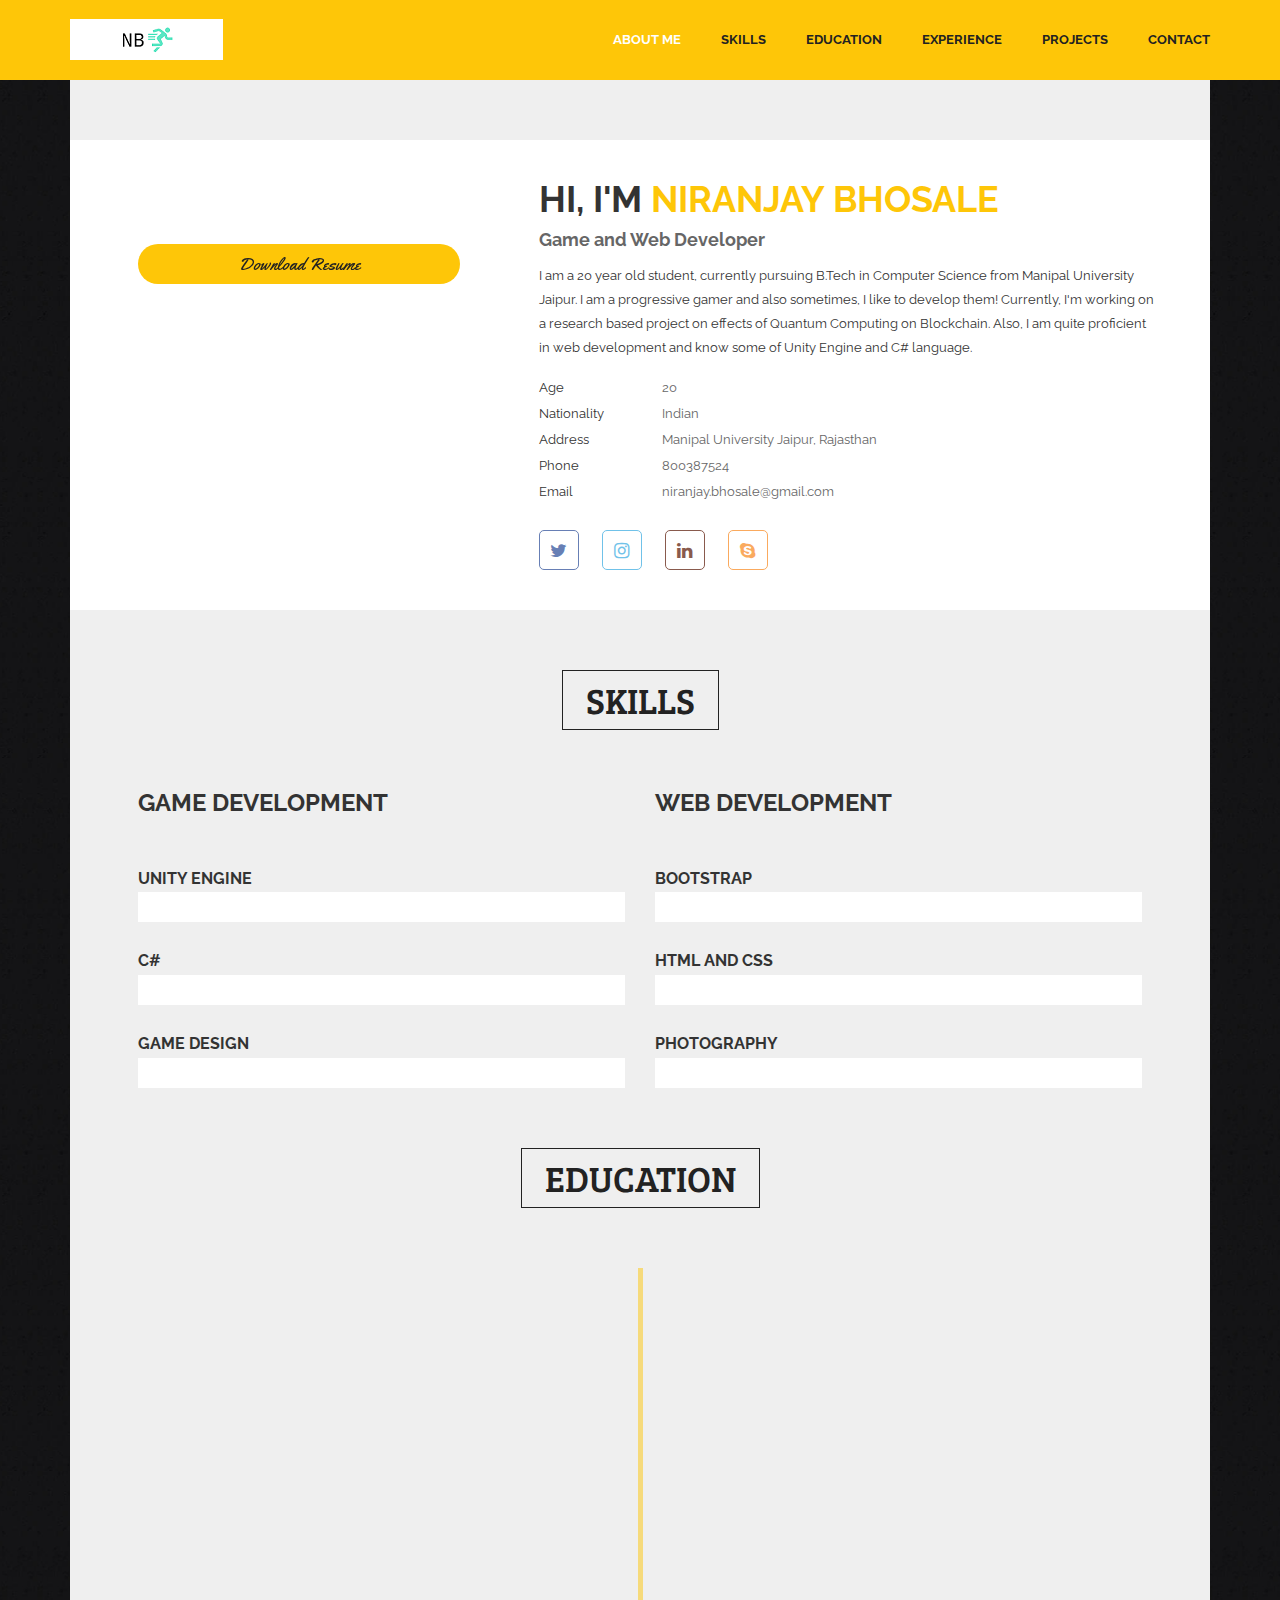
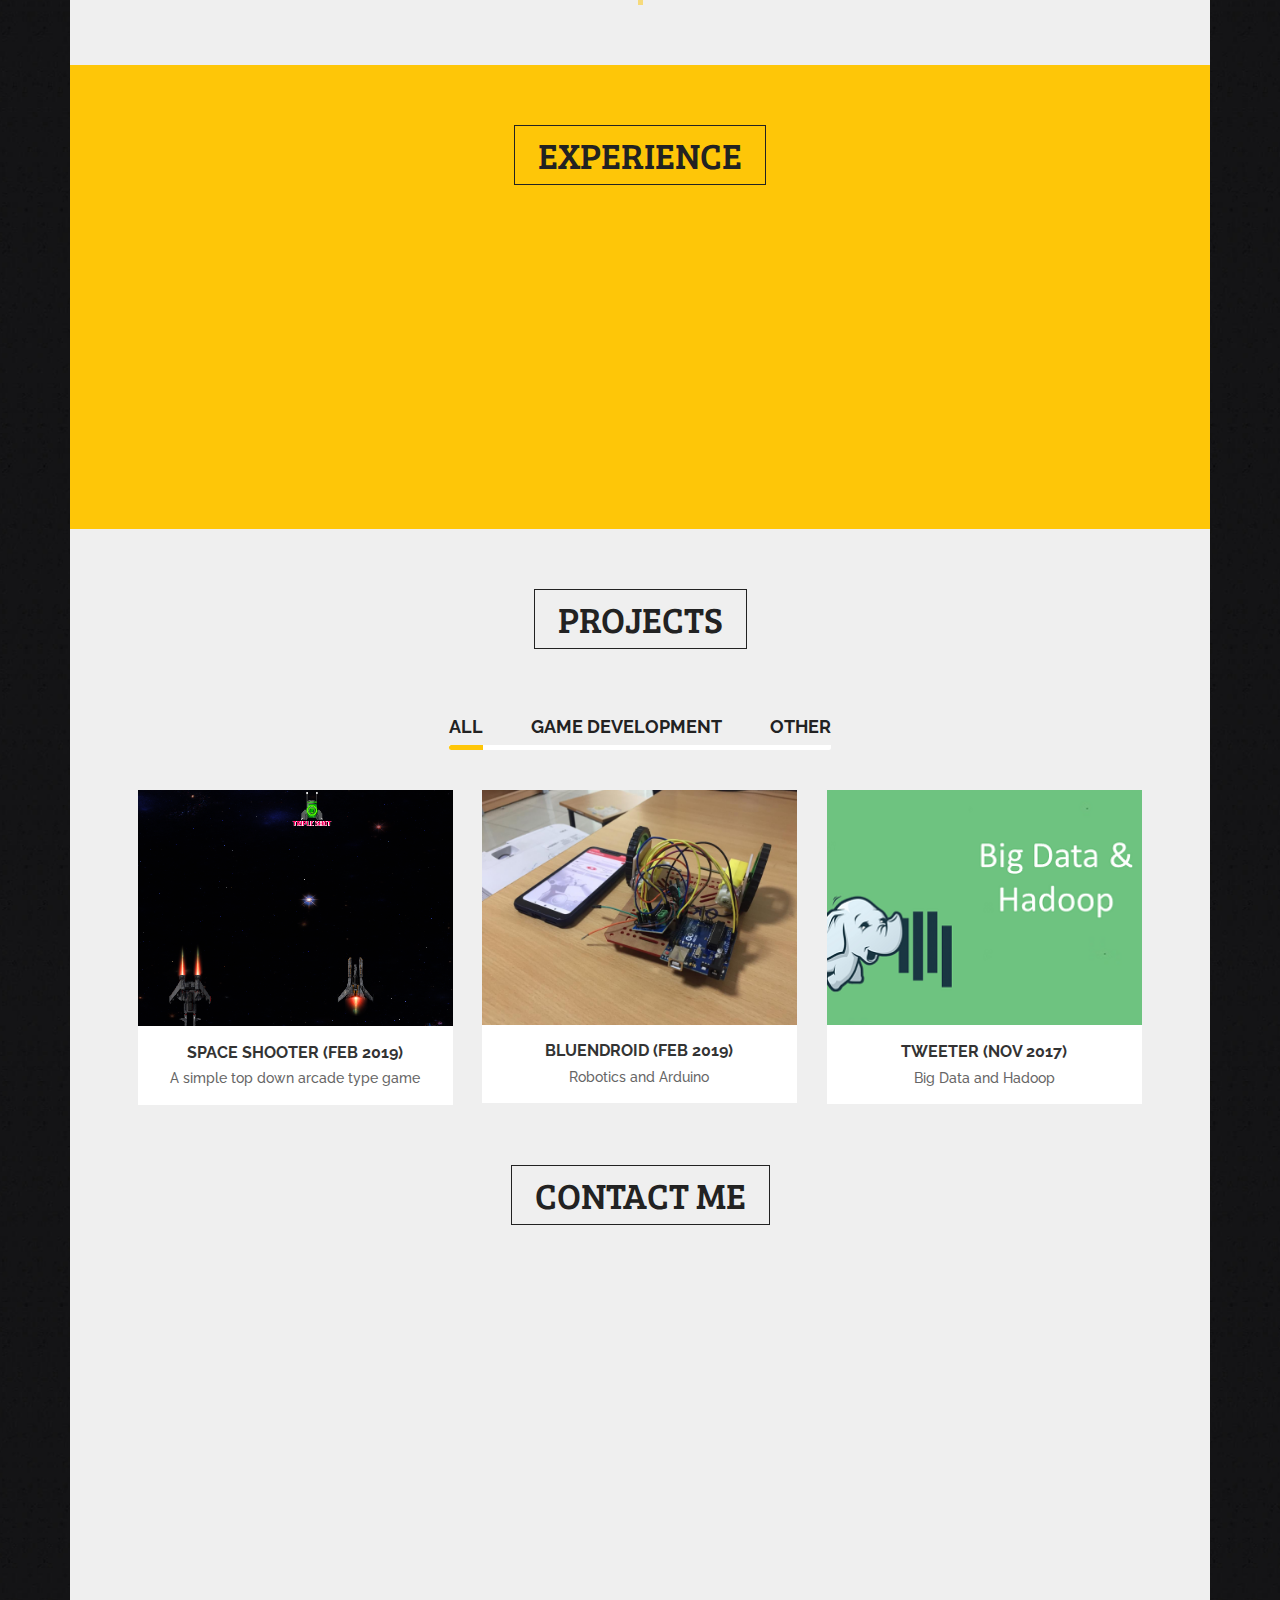
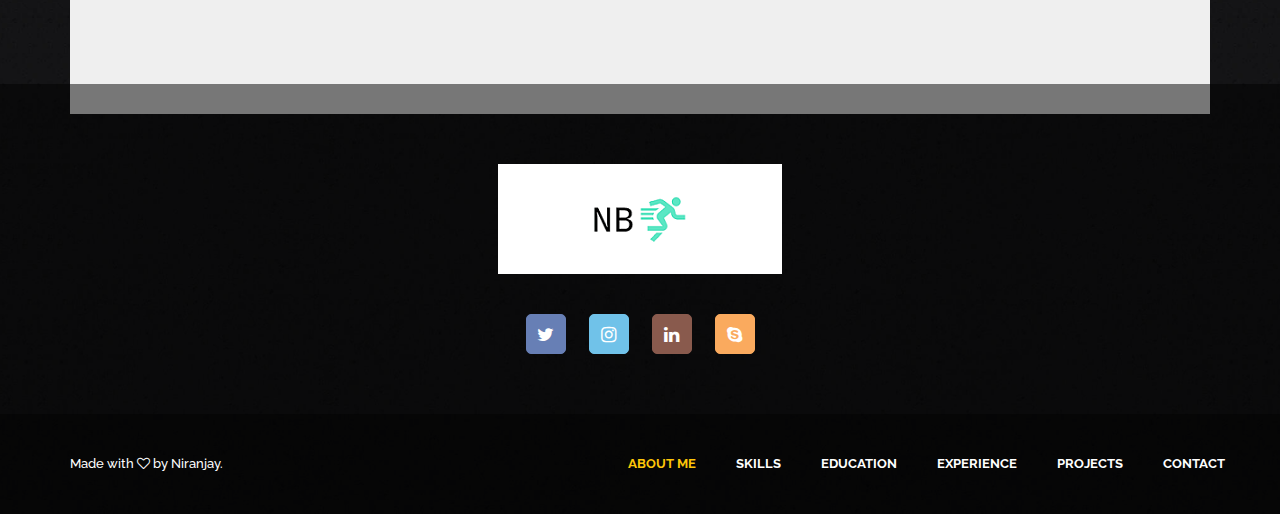
==== commit 278f474e: "Update index.html" ====
--- a/index.html
+++ b/index.html
@@ -422,7 +422,7 @@
                                     </div>
                                     <div class="media-body">
                                         <h4>Phone</h4>
-                                        <p>+91 8830545026</p>
+                                        <p>+91 8003875247</p>
                                     </div>
                                 </div>
                                 <div class="media">
@@ -489,7 +489,7 @@
                 <div class="container">
                     <img src="img/footer.png" alt="">
                     <ul class="social_icon">
-                        <li><a href="https://www.facebook.com/niranjay.bhosale"><i class="fa fa-facebook"></i></a></li>
+                        <!-- <li><a href="https://www.facebook.com/niranjay.bhosale"><i class="fa fa-facebook"></i></a></li> -->
                         <li><a href="https://twitter.com/BhosaleNiranjay"><i class="fa fa-twitter"></i></a></li>
                         <li><a href="https://www.instagram.com/niranjay_30/"><i class="fa fa-instagram"></i></a></li>
                         <li><a href="https://www.linkedin.com/in/niranjay-b-50115015b/"><i class="fa fa-linkedin"></i></a></li>
@@ -500,9 +500,8 @@
             <div class="footer_copyright">
                 <div class="container">
                     <div class="pull-left">
-                        <h5><p><!-- Link back to Colorlib can't be removed. Template is licensed under CC BY 3.0. -->
-Copyright &copy;<script>document.write(new Date().getFullYear());</script> All rights reserved | Made with <i class="fa fa-heart-o" aria-hidden="true"></i> by Niranjay.
-</p></h5>
+                        <h5><p><!-- Link back to Colorlib can't be removed. Template is licensed under CC BY 3.0. Copyright &copy;<script>document.write(new Date().getFullYear());</script> All rights reserved | -->Made with <i class="fa fa-heart-o" aria-hidden="true"></i> by Niranjay.
+						</p></h5>
                     </div>
                     <div class="pull-right">
                         <ul class="nav navbar-nav navbar-right">
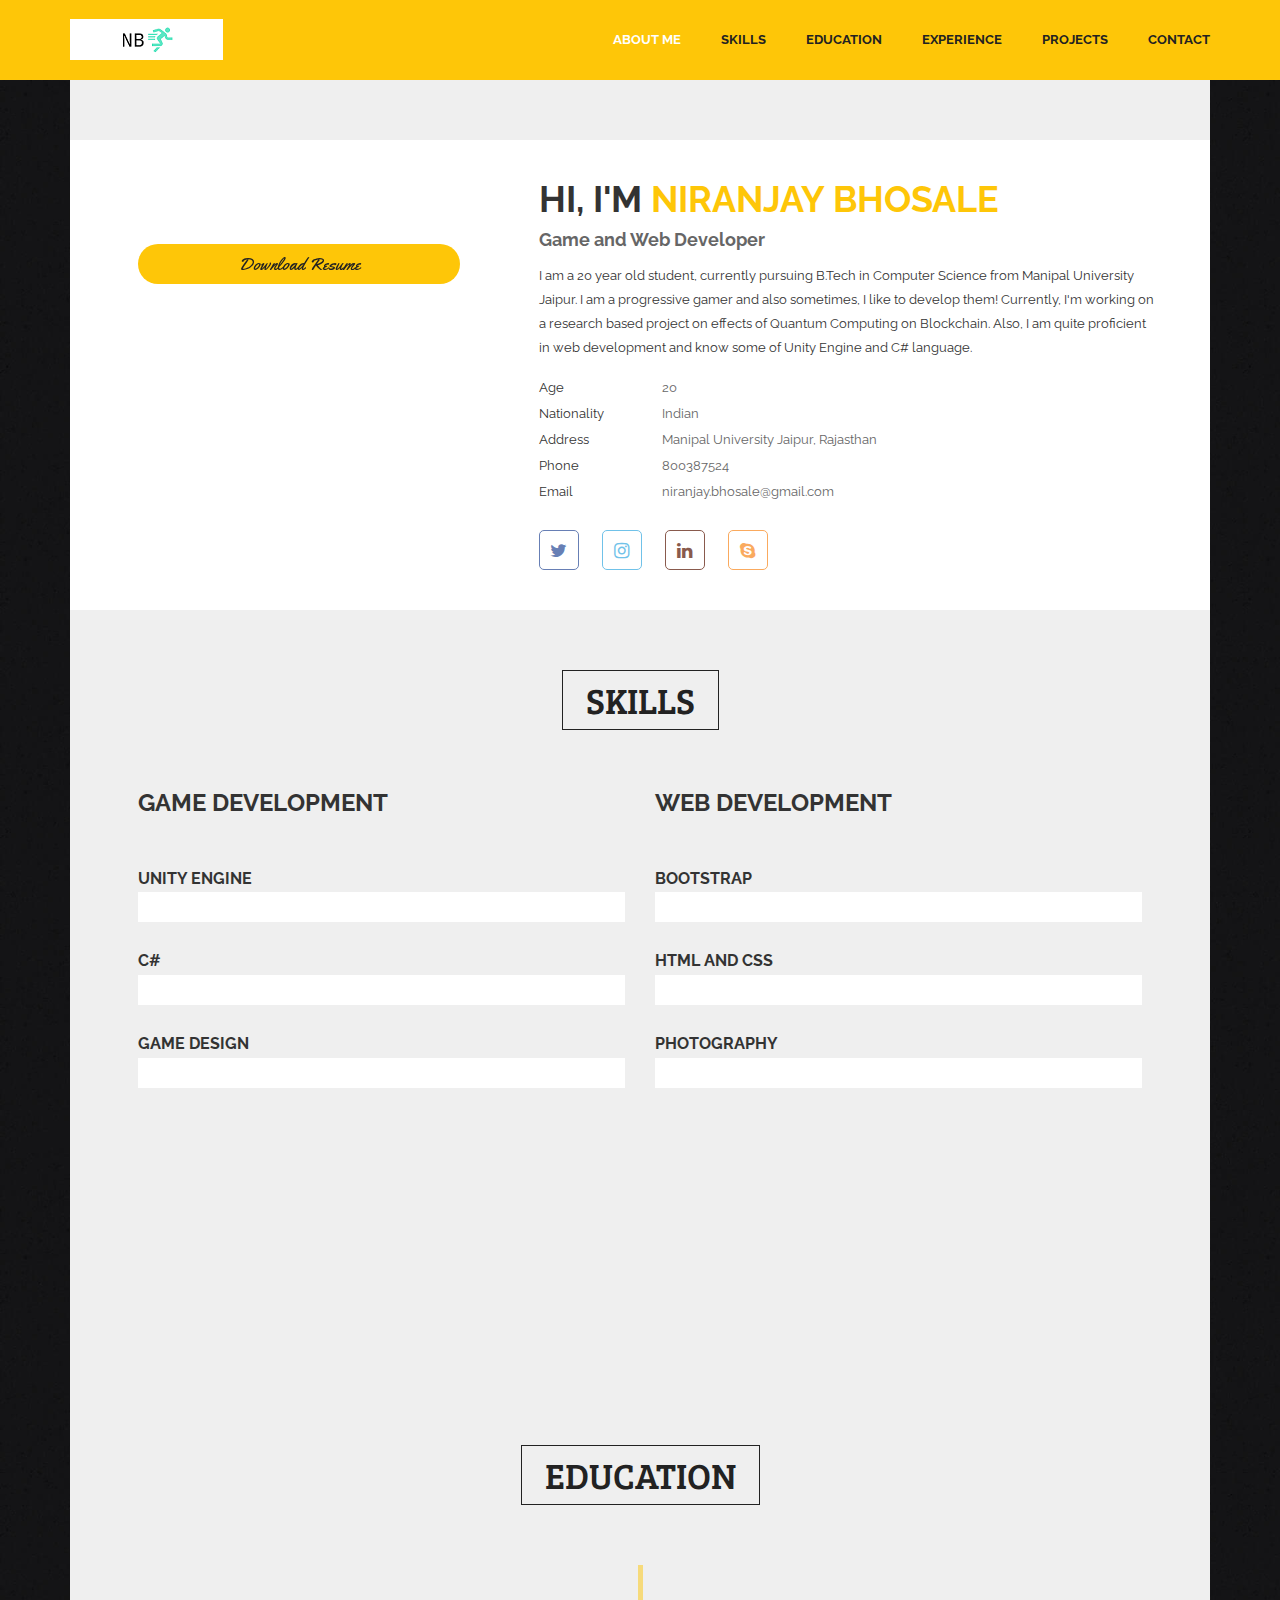
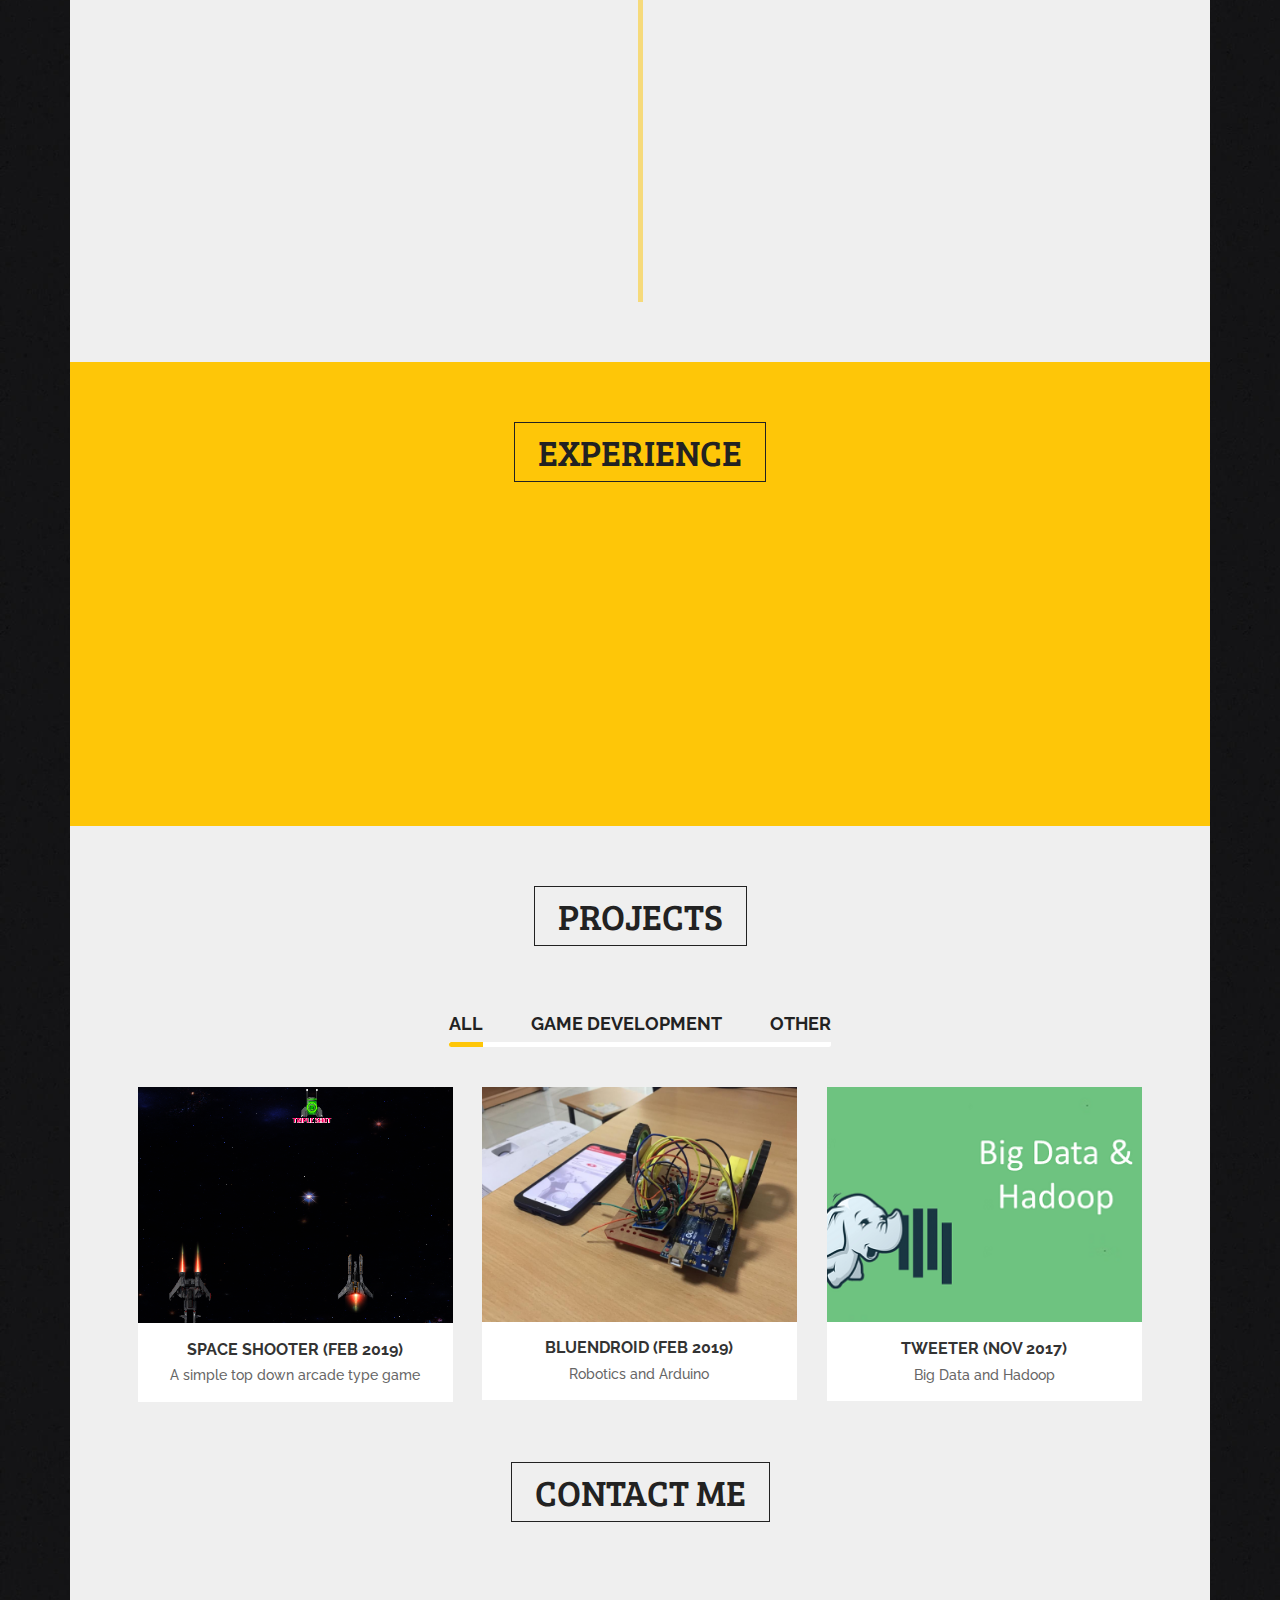
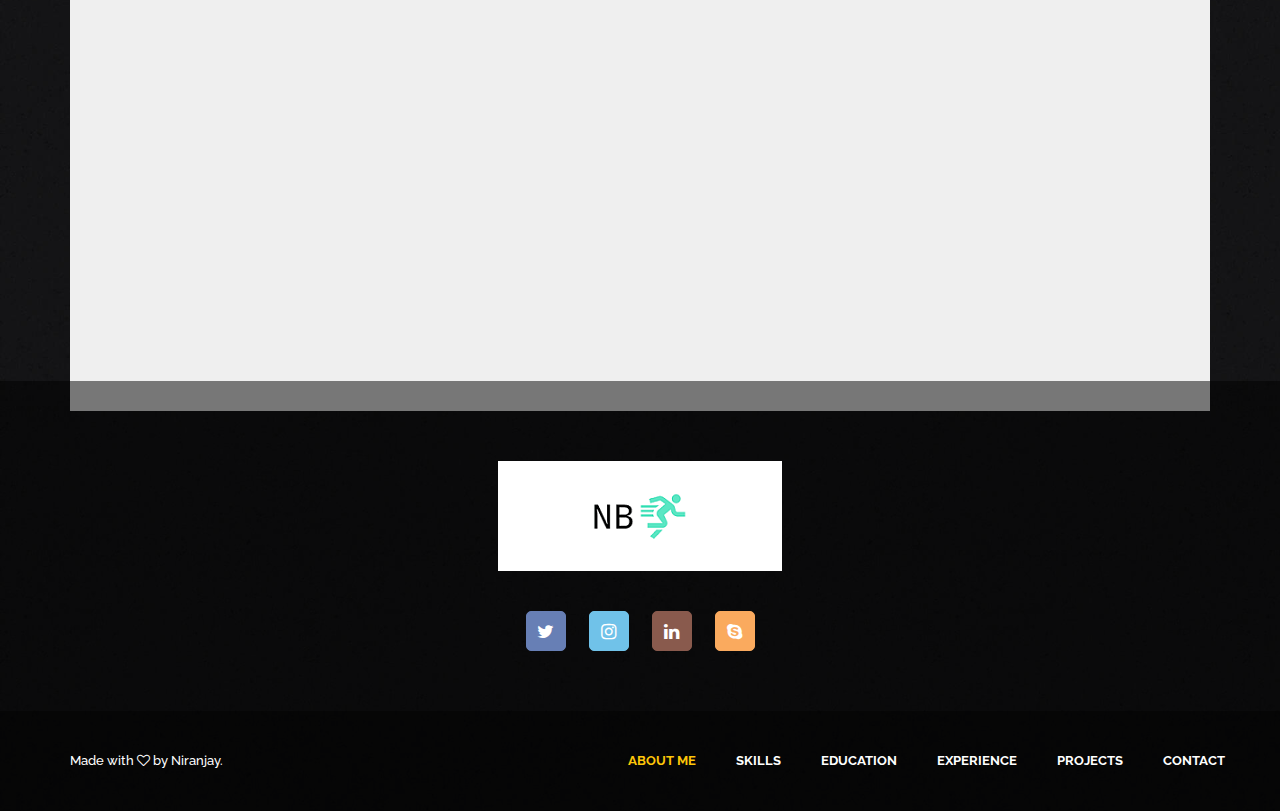
==== commit 1b641cfa: "Update index.html" ====
--- a/index.html
+++ b/index.html
@@ -63,13 +63,13 @@
                     <!-- Collect the nav links, forms, and other content for toggling -->
                     <div class="collapse navbar-collapse" id="bs-example-navbar-collapse-1">
                         <ul class="nav navbar-nav navbar-right">
-                            <li class="active"><a href="#about">ABOUT ME </a></li>
+                            <li class="active"><a href="#about">About Me</a></li>
                             <li><a href="#skill">Skills</a></li>
                             <li><a href="#education">Education</a></li>
                             <li><a href="#service">Experience</a></li>
                             <li><a href="#portfolio">Projects</a></li>
                             <!-- <li><a href="#news">News</a></li> -->
-                            <li><a href="#contact">CONTACT</a></li>
+                            <li><a href="#contact">Contact</a></li>
                         </ul>
                     </div><!-- /.navbar-collapse -->
                 </nav>
@@ -195,6 +195,39 @@
                             </div>
                         </div>
                     </div>
+                    <div class="row">
+                        <div class="col-md-6 wow fadeInUp animated">
+                            <div class="skill_text">
+                                <h4>Game Development</h4>
+                                <!-- <p>Lorem Ipsum is simply dummy text of the printing and typesetting industry. Loren Ipsum has been the industry's standard dummy text.</p>
+ -->                            </div>
+                            <div class="skill_item_inner">
+                                <div class="single_skill">
+                                    <h4>Unity Engine</h4>
+                                    <div class="progress">
+                                        <div class="progress-bar" role="progressbar" aria-valuenow="55" aria-valuemin="0" aria-valuemax="100">
+                                            <!--<div class="progress_parcent"><span class="counter">65</span>%</div>-->
+                                        </div>
+                                    </div>
+                                </div>
+                                <div class="single_skill">
+                                    <h4>C#</h4>
+                                    <div class="progress">
+                                        <div class="progress-bar" role="progressbar" aria-valuenow="35" aria-valuemin="0" aria-valuemax="100">
+                                            <!--<div class="progress_parcent"><span class="counter">65</span>%</div>-->
+                                        </div>
+                                    </div>
+                                </div>
+                                <div class="single_skill">
+                                    <h4>Game Design</h4>
+                                    <div class="progress">
+                                        <div class="progress-bar" role="progressbar" aria-valuenow="45" aria-valuemin="0" aria-valuemax="100">
+                                            <!--<div class="progress_parcent"><span class="counter">75</span>%</div>-->
+                                        </div>
+                                    </div>
+                                </div>
+                            </div>
+                        </div>
                 </section>
                 <section class="education_area pad" id="education">
                     <div class="main_title">
@@ -209,7 +242,7 @@
                         </div>
                         <div class="education_item wow fadeInUp animated" data-line="2">
                             <h6>2015-2017</h6>
-                            <a href="#"><h4>Senior Secondary School</h4></a>
+                            <a href="#"><h4>Higher Secondary School</h4></a>
                             <h5>Gopal Krishna Gokhale College, Kolhapur</h5>
                             <p>Year of Completion: 2017<br>MAHARASHTRA STATE BOARD Board
 							</p>
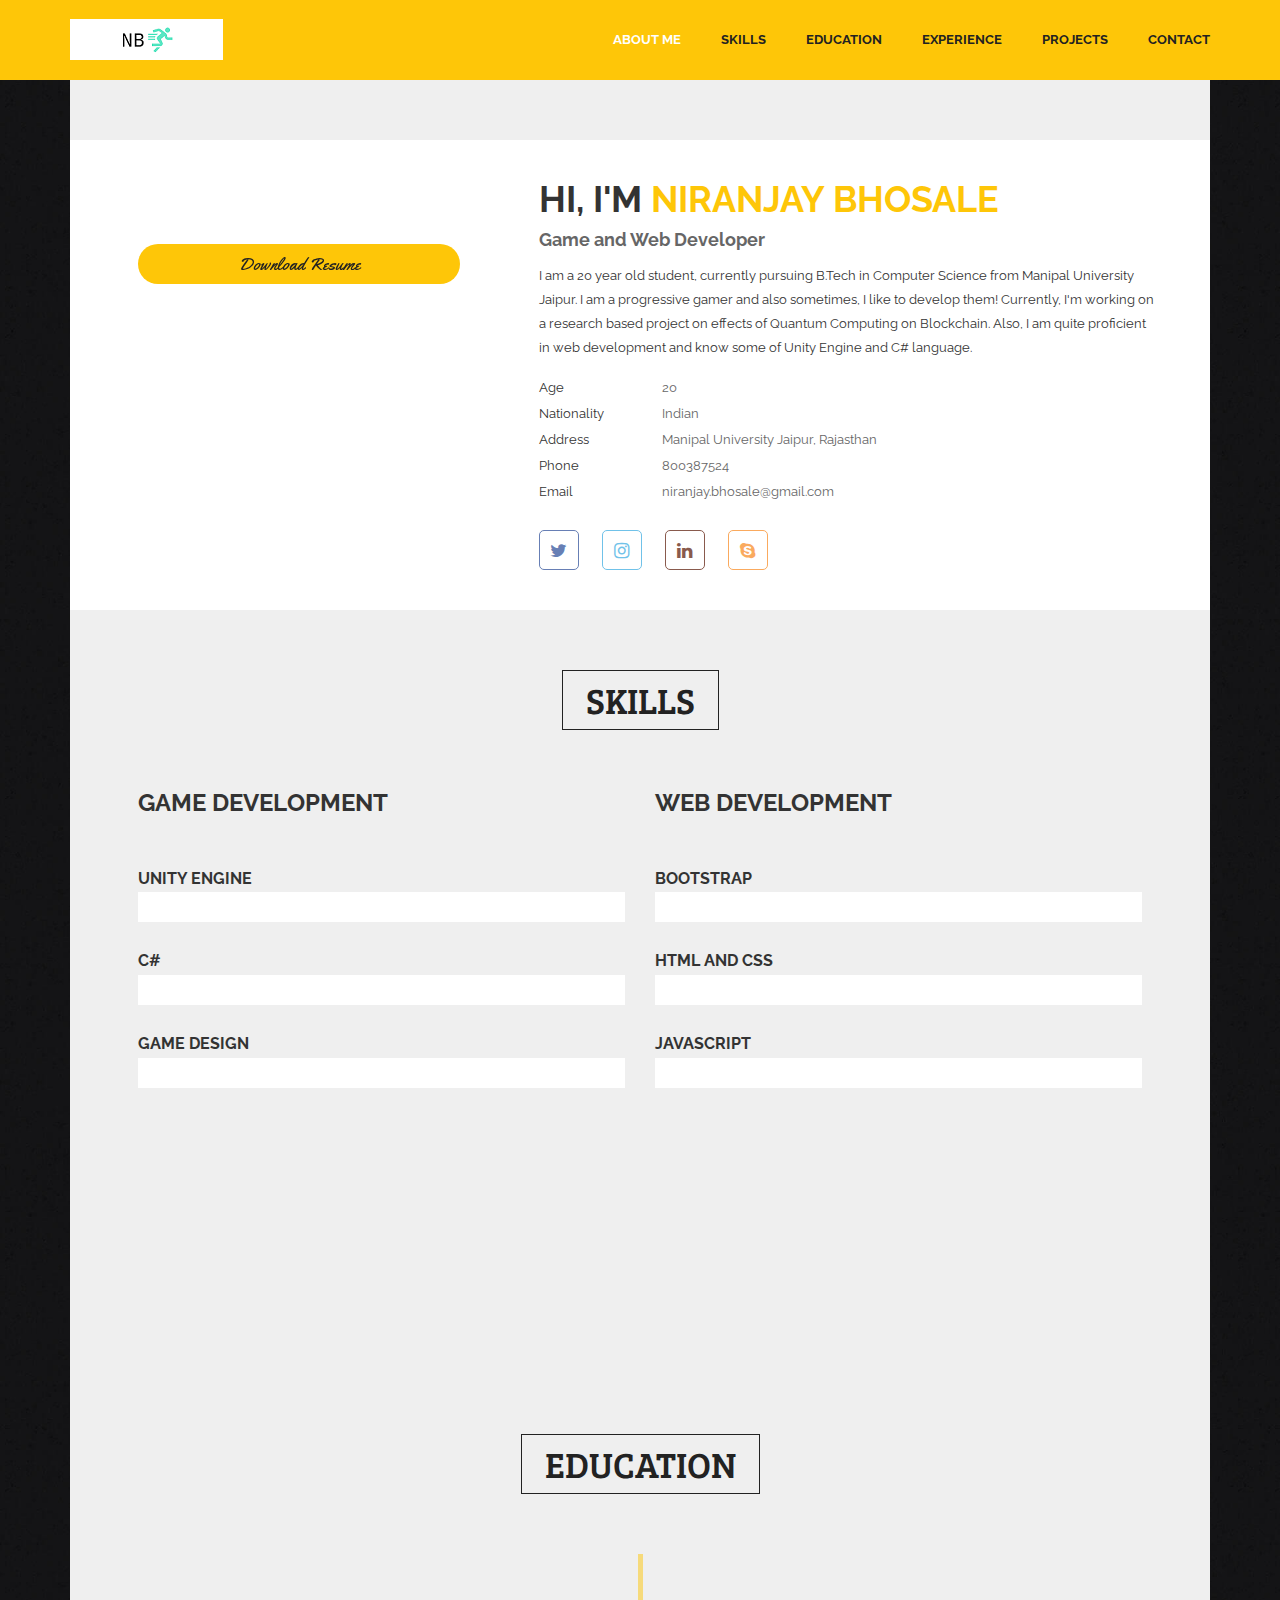
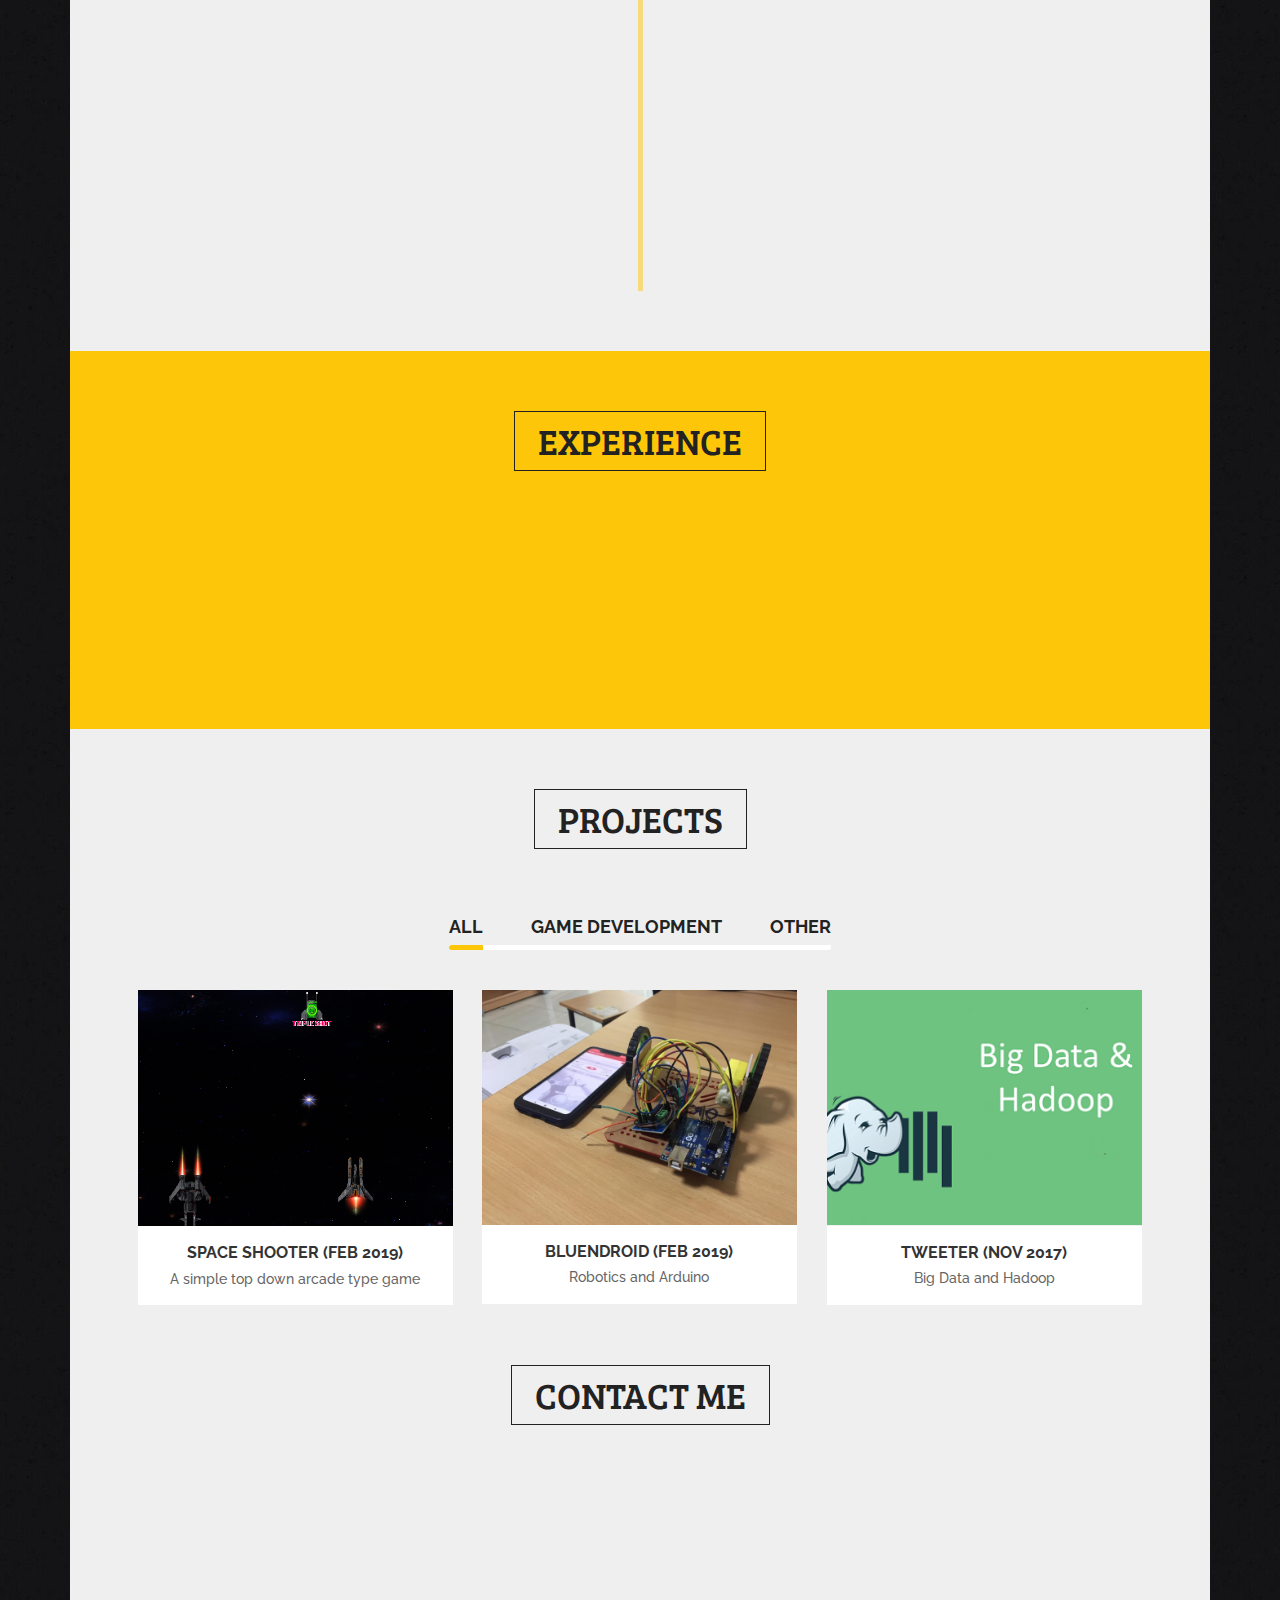
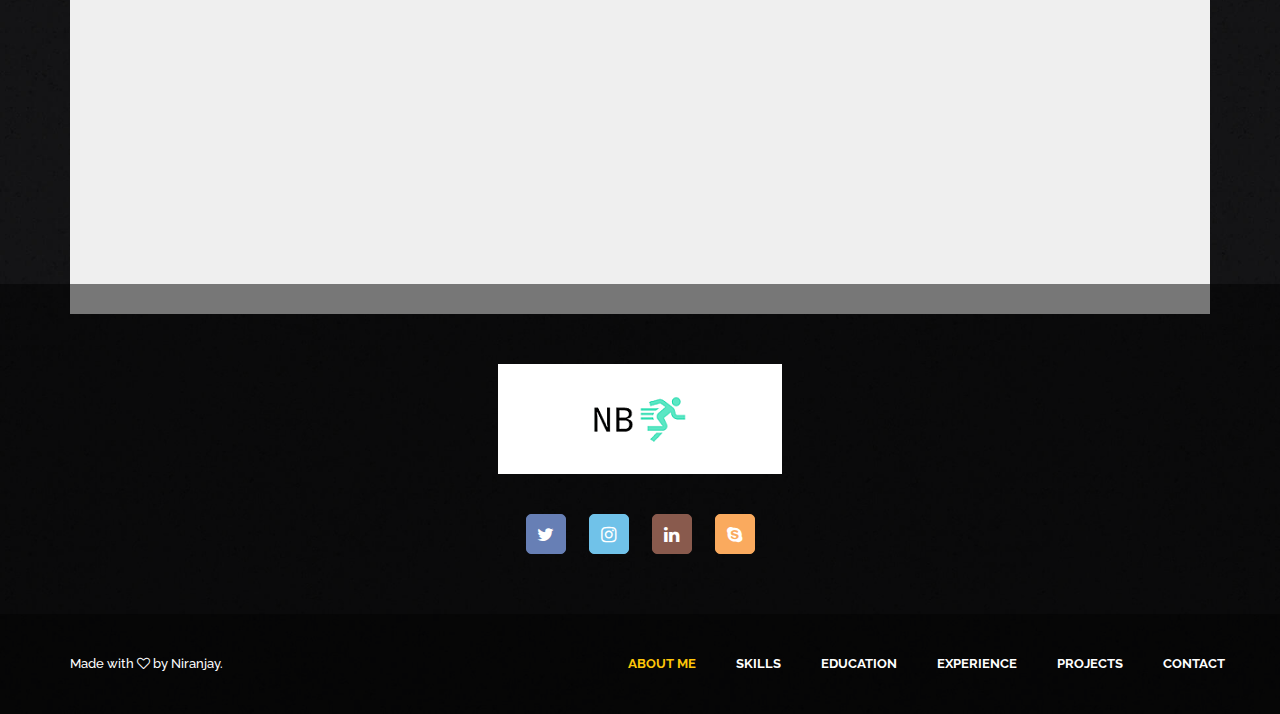
==== commit 0e2d9ae2: "Update index.html" ====
--- a/index.html
+++ b/index.html
@@ -63,13 +63,13 @@
                     <!-- Collect the nav links, forms, and other content for toggling -->
                     <div class="collapse navbar-collapse" id="bs-example-navbar-collapse-1">
                         <ul class="nav navbar-nav navbar-right">
-                            <li class="active"><a href="#about">About Me</a></li>
+                            <li class="active"><a href="#about">ABOUT ME </a></li>
                             <li><a href="#skill">Skills</a></li>
                             <li><a href="#education">Education</a></li>
                             <li><a href="#service">Experience</a></li>
                             <li><a href="#portfolio">Projects</a></li>
                             <!-- <li><a href="#news">News</a></li> -->
-                            <li><a href="#contact">Contact</a></li>
+                            <li><a href="#contact">CONTACT</a></li>
                         </ul>
                     </div><!-- /.navbar-collapse -->
                 </nav>
@@ -185,47 +185,45 @@
                                     </div>
                                 </div>
                                 <div class="single_skill">
-                                    <h4>Photography</h4>
-                                    <div class="progress">
-                                        <div class="progress-bar" role="progressbar" aria-valuenow="60" aria-valuemin="0" aria-valuemax="100">
-                                            <div class="progress_parcent"><span class="counter">60</span>%</div>
-                                        </div>
-                                    </div>
-                                </div>
-                            </div>
-                        </div>
-                    </div>
+                                    <h4>Javascript</h4>
+                                    <div class="progress">
+                                        <div class="progress-bar" role="progressbar" aria-valuenow="40" aria-valuemin="0" aria-valuemax="100">
+                                            <!-- <div class="progress_parcent"><span class="counter">60</span>%</div> -->
+                                        </div>
+                                    </div>
+                                </div>
+                            </div>
+                        </div>
+                    </div>
+
+                    <br>
+                    <br>
+                    <br>
+                    
                     <div class="row">
                         <div class="col-md-6 wow fadeInUp animated">
                             <div class="skill_text">
-                                <h4>Game Development</h4>
+                                <h4>Other Skills</h4>
                                 <!-- <p>Lorem Ipsum is simply dummy text of the printing and typesetting industry. Loren Ipsum has been the industry's standard dummy text.</p>
  -->                            </div>
                             <div class="skill_item_inner">
+                            	<div class="single_skill">
+                                    <h4>Blockchain</h4>
+                                    <div class="progress">
+                                        <div class="progress-bar" role="progressbar" aria-valuenow="40" aria-valuemin="0" aria-valuemax="100">
+                                            <!--<div class="progress_parcent"><span class="counter">65</span>%</div>-->
+                                        </div>
+                                    </div>
+                                </div>
                                 <div class="single_skill">
-                                    <h4>Unity Engine</h4>
-                                    <div class="progress">
-                                        <div class="progress-bar" role="progressbar" aria-valuenow="55" aria-valuemin="0" aria-valuemax="100">
+                                    <h4>Photo and Video Editing</h4>
+                                    <div class="progress">
+                                        <div class="progress-bar" role="progressbar" aria-valuenow="70" aria-valuemin="0" aria-valuemax="100">
                                             <!--<div class="progress_parcent"><span class="counter">65</span>%</div>-->
                                         </div>
                                     </div>
                                 </div>
-                                <div class="single_skill">
-                                    <h4>C#</h4>
-                                    <div class="progress">
-                                        <div class="progress-bar" role="progressbar" aria-valuenow="35" aria-valuemin="0" aria-valuemax="100">
-                                            <!--<div class="progress_parcent"><span class="counter">65</span>%</div>-->
-                                        </div>
-                                    </div>
-                                </div>
-                                <div class="single_skill">
-                                    <h4>Game Design</h4>
-                                    <div class="progress">
-                                        <div class="progress-bar" role="progressbar" aria-valuenow="45" aria-valuemin="0" aria-valuemax="100">
-                                            <!--<div class="progress_parcent"><span class="counter">75</span>%</div>-->
-                                        </div>
-                                    </div>
-                                </div>
+                                
                             </div>
                         </div>
                 </section>
@@ -297,16 +295,16 @@
                         </div> -->
                         <div class="col-md-6">
                             <div class="service_item wow fadeInUp animated">
-                                <i class="fa fa-laptop" aria-hidden="true"></i>
+                                <!-- <i class="fa fa-laptop" aria-hidden="true"></i> -->
                                 <a href="#"><h4>Website Development</h4></a>
-                                <p>Developed a responsive beta version of a website for Howdybuddy (a college startup focused on resolving mental-health issues) using Semantic HTML, CSS, Javascript and bootstrap.</p>
+                                <p>Developed a beta version of Howdybuddy's website (a startup focused at resolving mental-health issues) using HTML5, CSS3, Javascript and Bootstrap.</p>
                             </div>
                         </div>
                         <div class="col-md-6">
                             <div class="service_item wow fadeInUp animated">
-                                <i class="fa fa-maxcdn" aria-hidden="true"></i>
-                                <a href="#"><h4>Game Development</h4></a>
-                                <p></p>
+                                <!-- <i class="fa fa-maxcdn" aria-hidden="true"></i> -->
+                                <a href="#"><h4>Python</h4></a>
+                                <p>Still new to the language!</p>
                             </div>
                         </div>
                     </div>
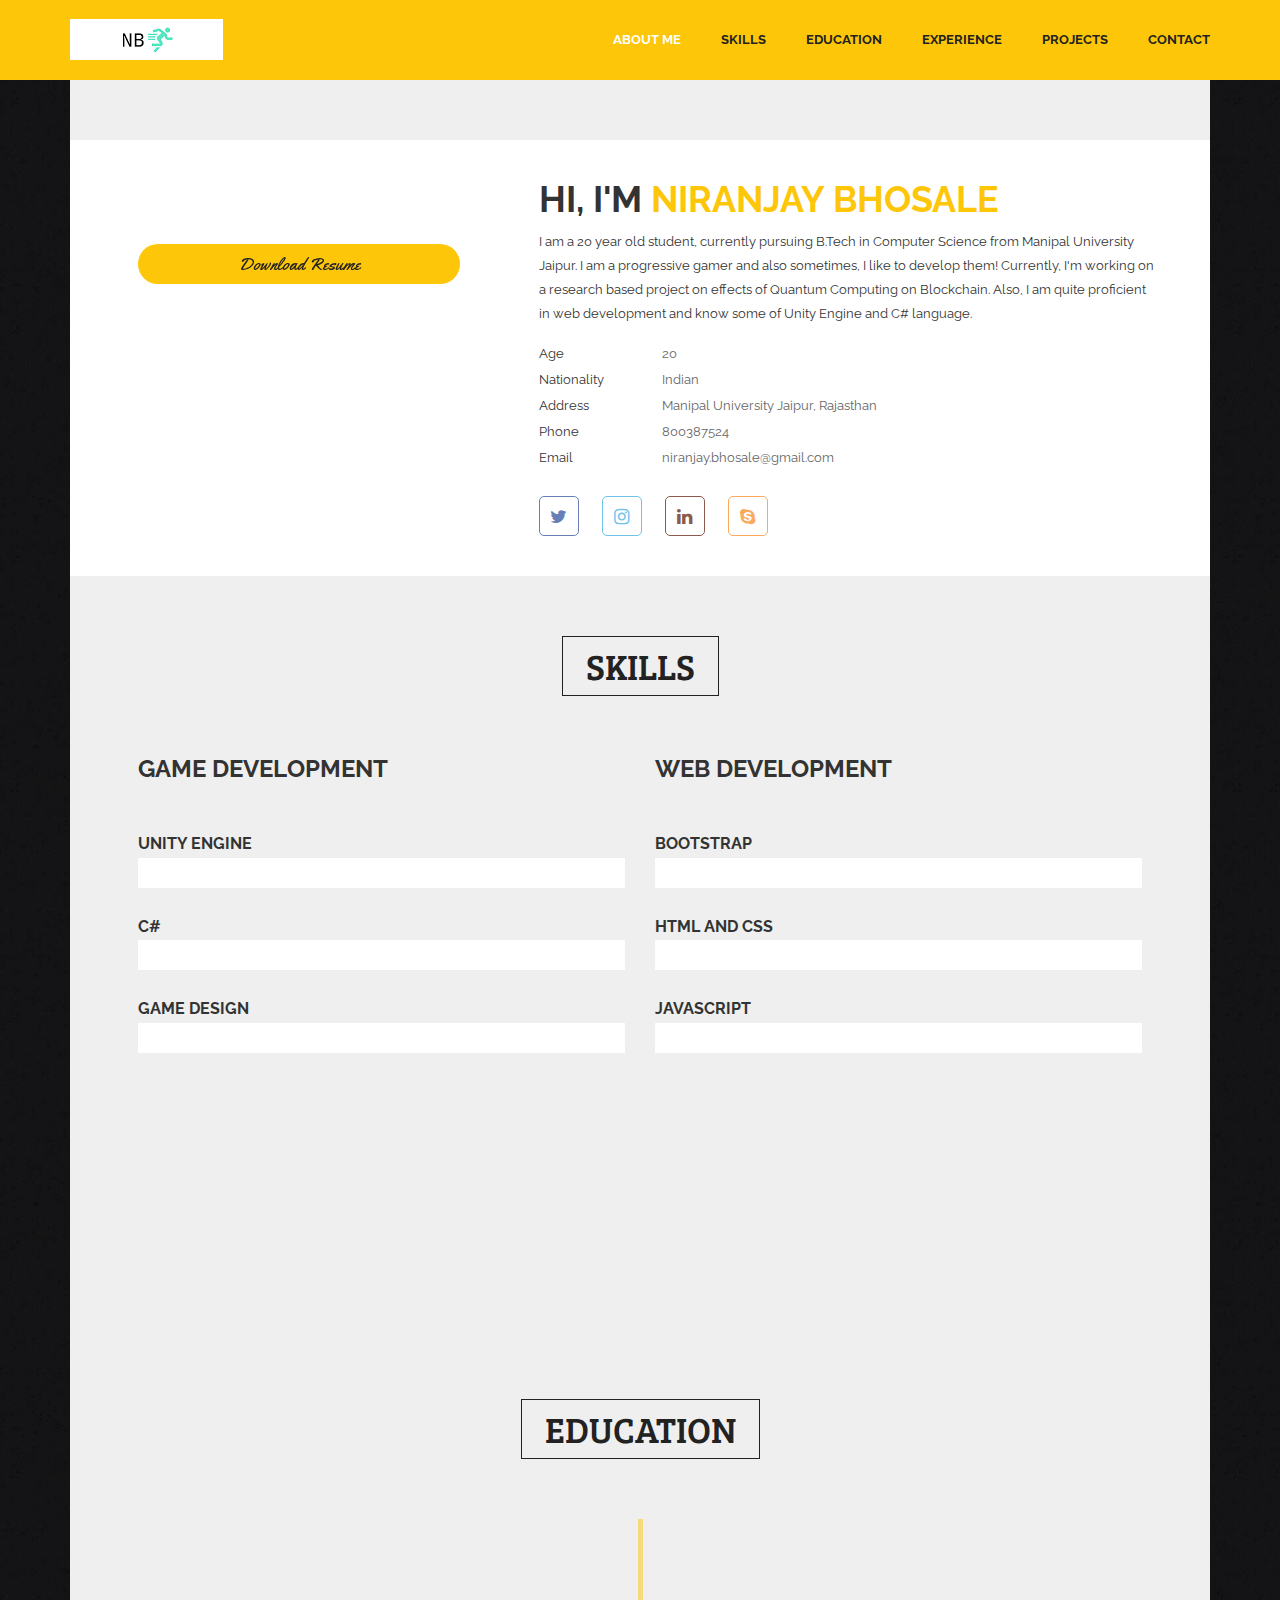
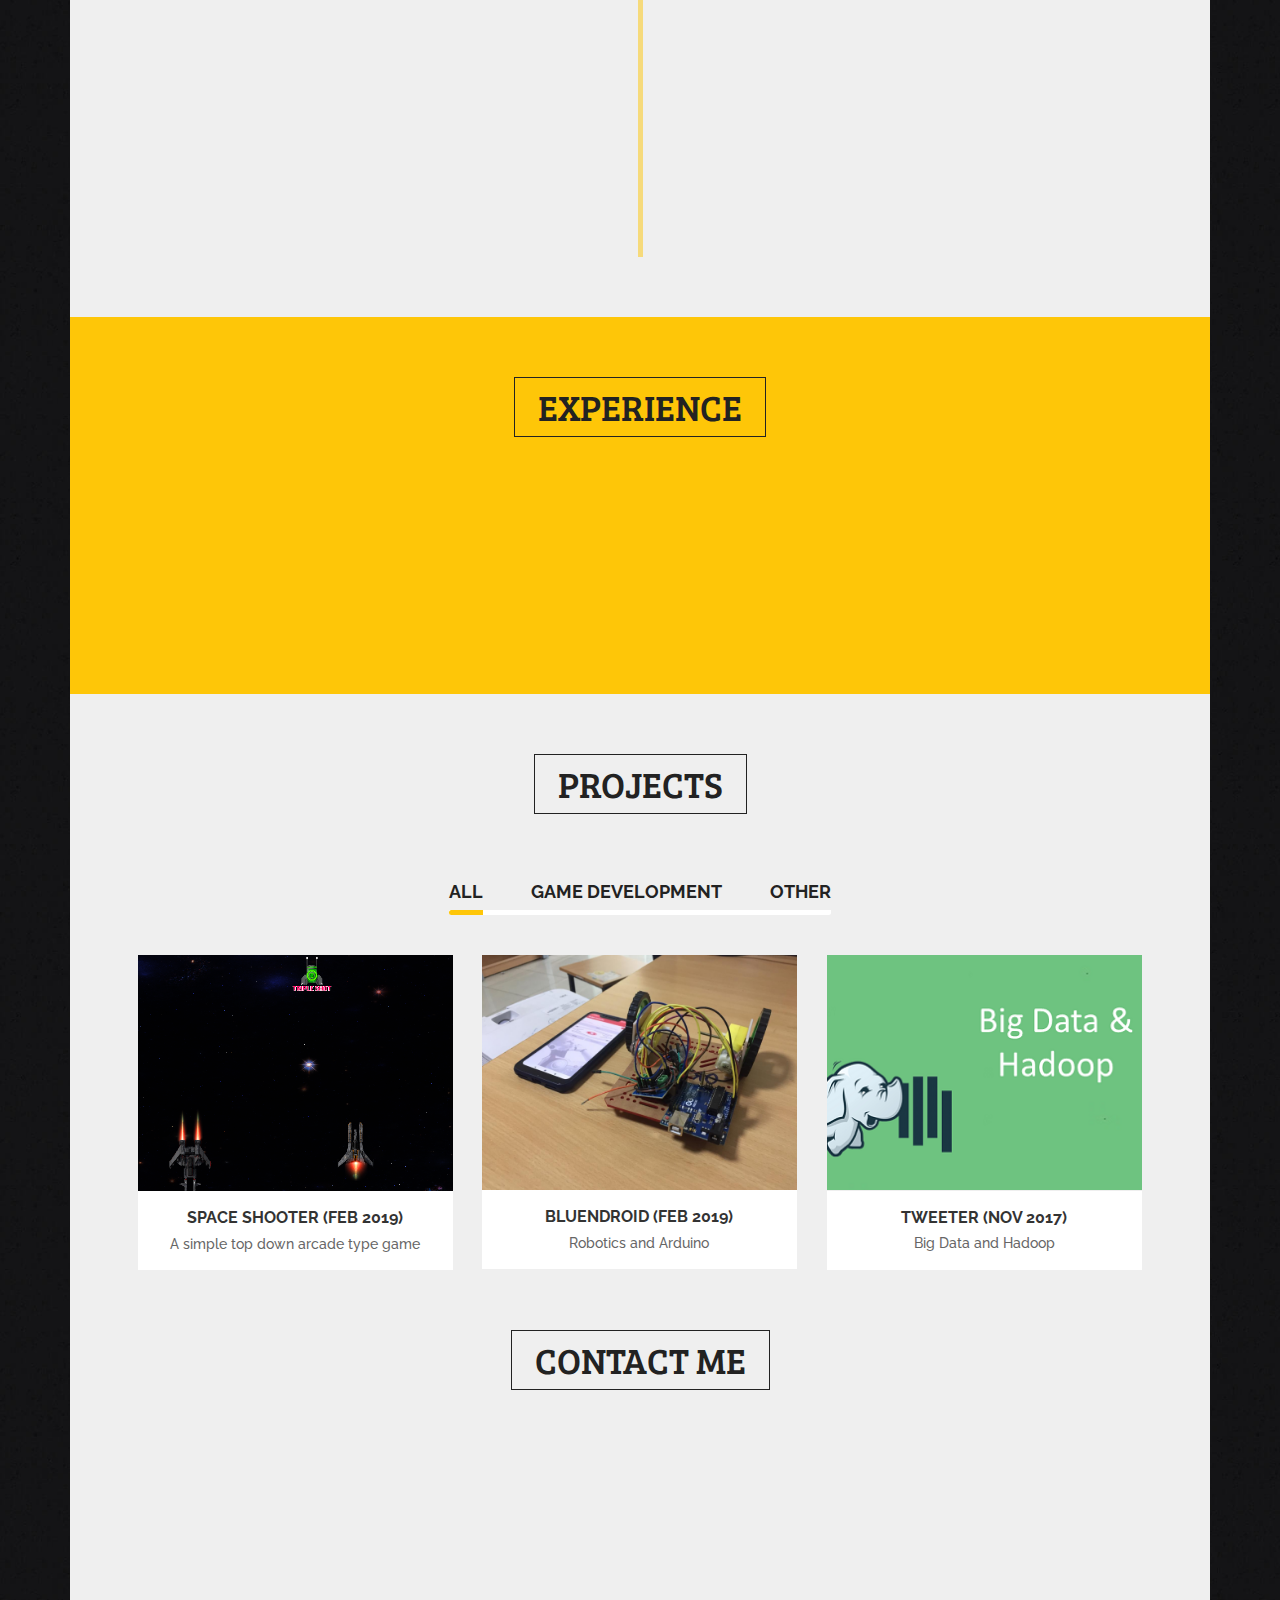
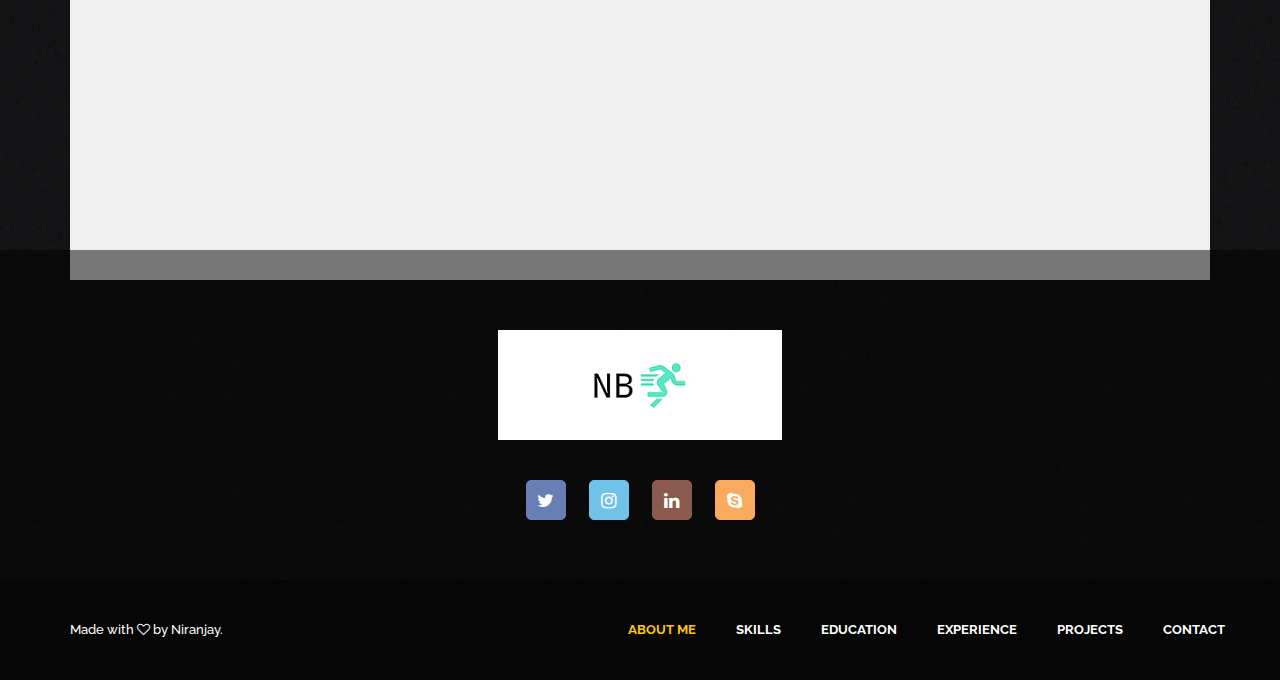
==== commit ee0b6728: "Update index.html" ====
--- a/index.html
+++ b/index.html
@@ -6,7 +6,7 @@
         <meta name="viewport" content="width=device-width, initial-scale=1">
         <link rel="icon" href="img/favicon.png" type="image/x-icon" />
         <!-- The above 3 meta tags *must* come first in the head; any other head content must come *after* these tags -->
-        <title>Niranjay Bhosale - Resume / CV</title>
+        <title>Niranjay Bhosale</title>
 
         <!-- Icon css link -->
         <link href="vendors/material-icon/css/materialdesignicons.min.css" rel="stylesheet">
@@ -91,7 +91,7 @@
                         <div class="col-md-7">
                             <div class="row person_details">
                                 <h3>Hi, I'm <span>Niranjay Bhosale</span></h3>
-                                <h4>Game and Web Developer</h4>
+                                <!-- <h4>Game and Web Developer</h4> -->
                                 <p>I am a 20 year old student, currently pursuing B.Tech in Computer Science from Manipal University Jaipur. I am a progressive gamer and also sometimes, I like to develop them! Currently, I'm working on a research based project on effects of Quantum Computing on Blockchain. Also, I am quite proficient in web development and know some of Unity Engine and C# language.</p>
                                 <div class="person_information">
                                     <ul>
